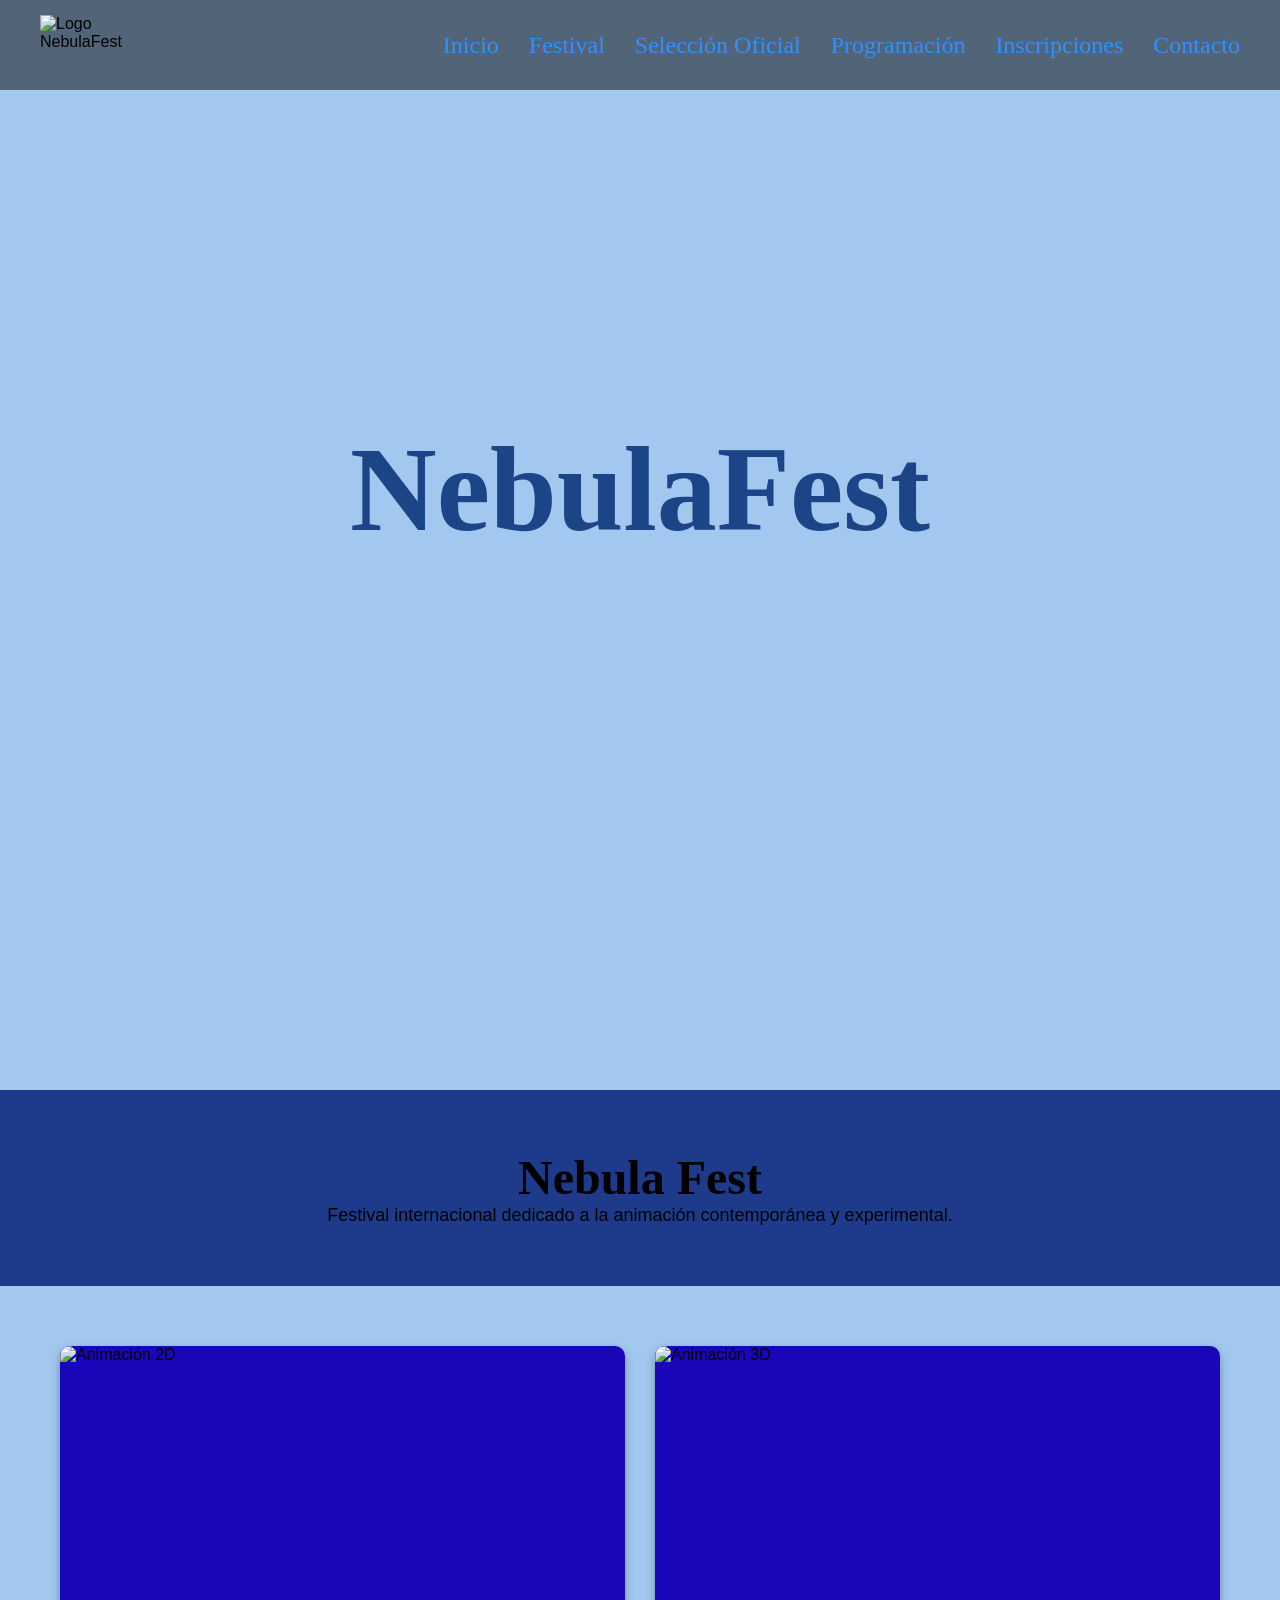
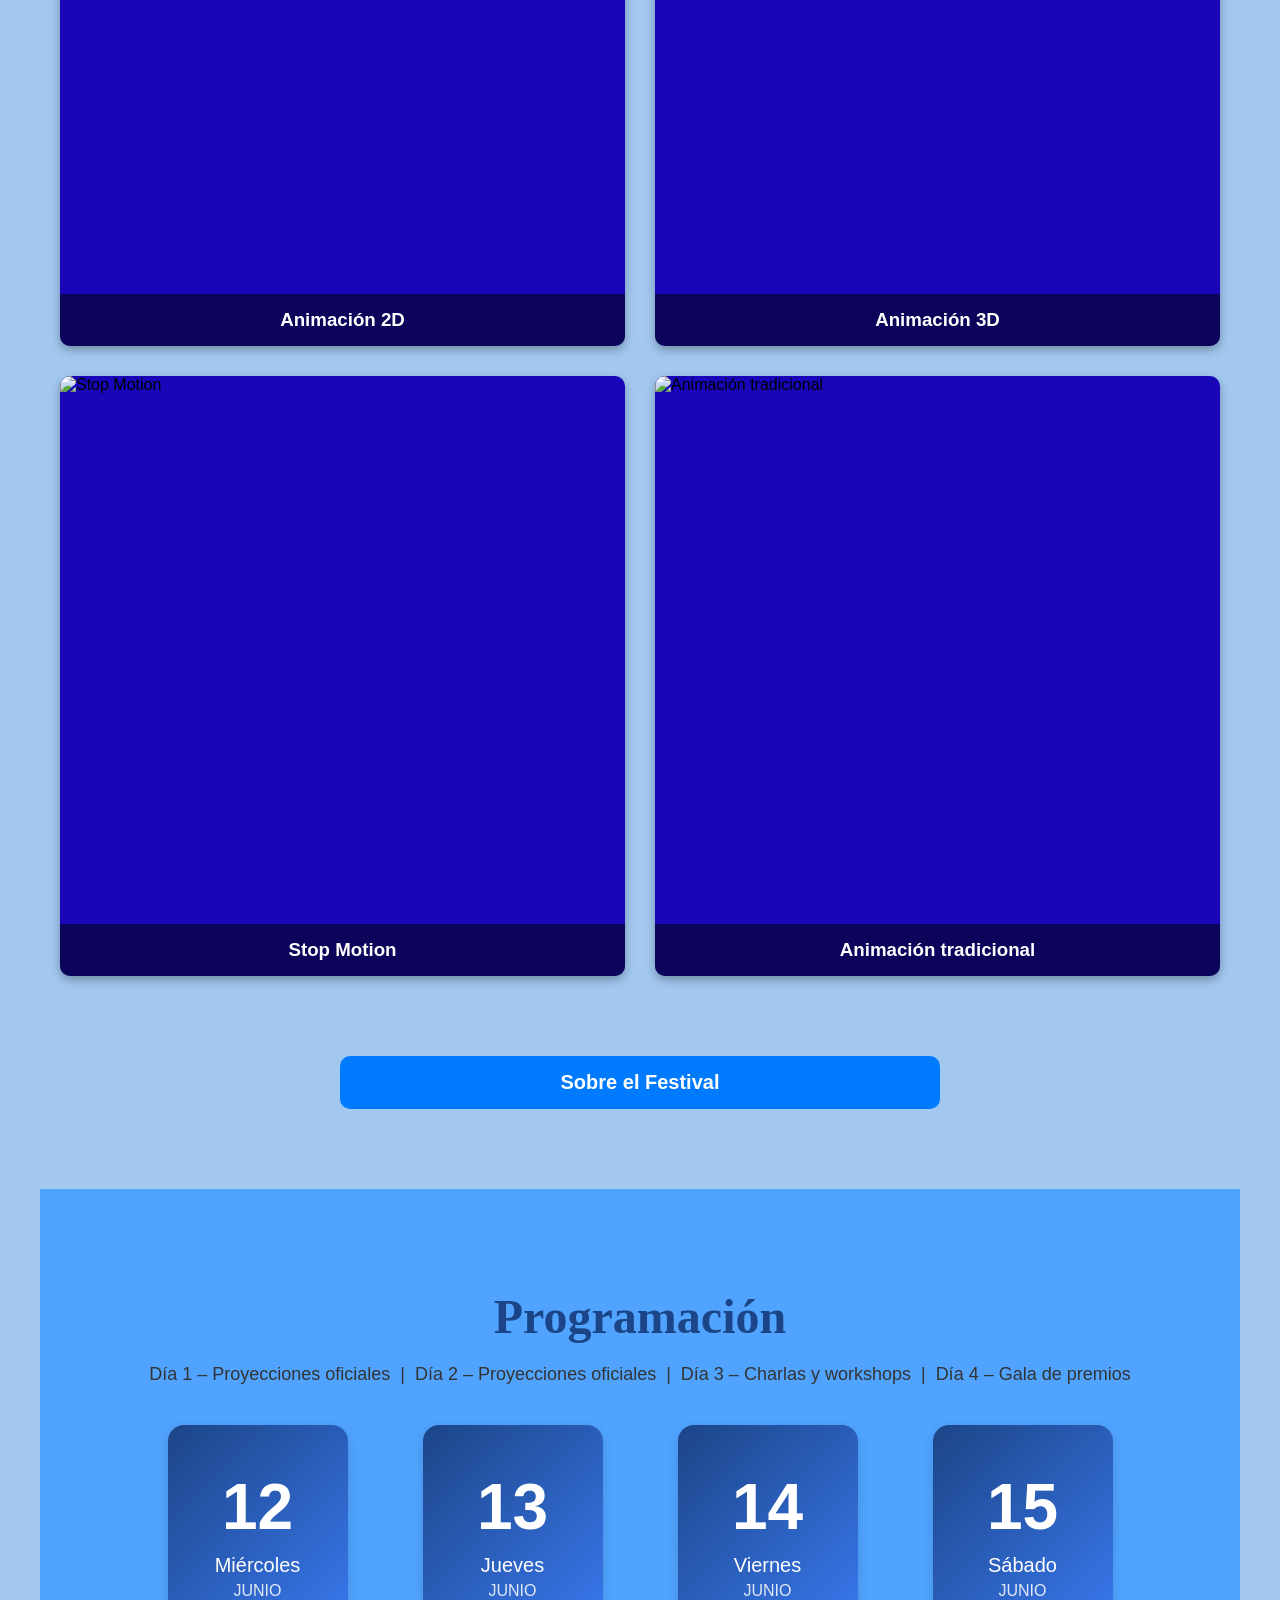
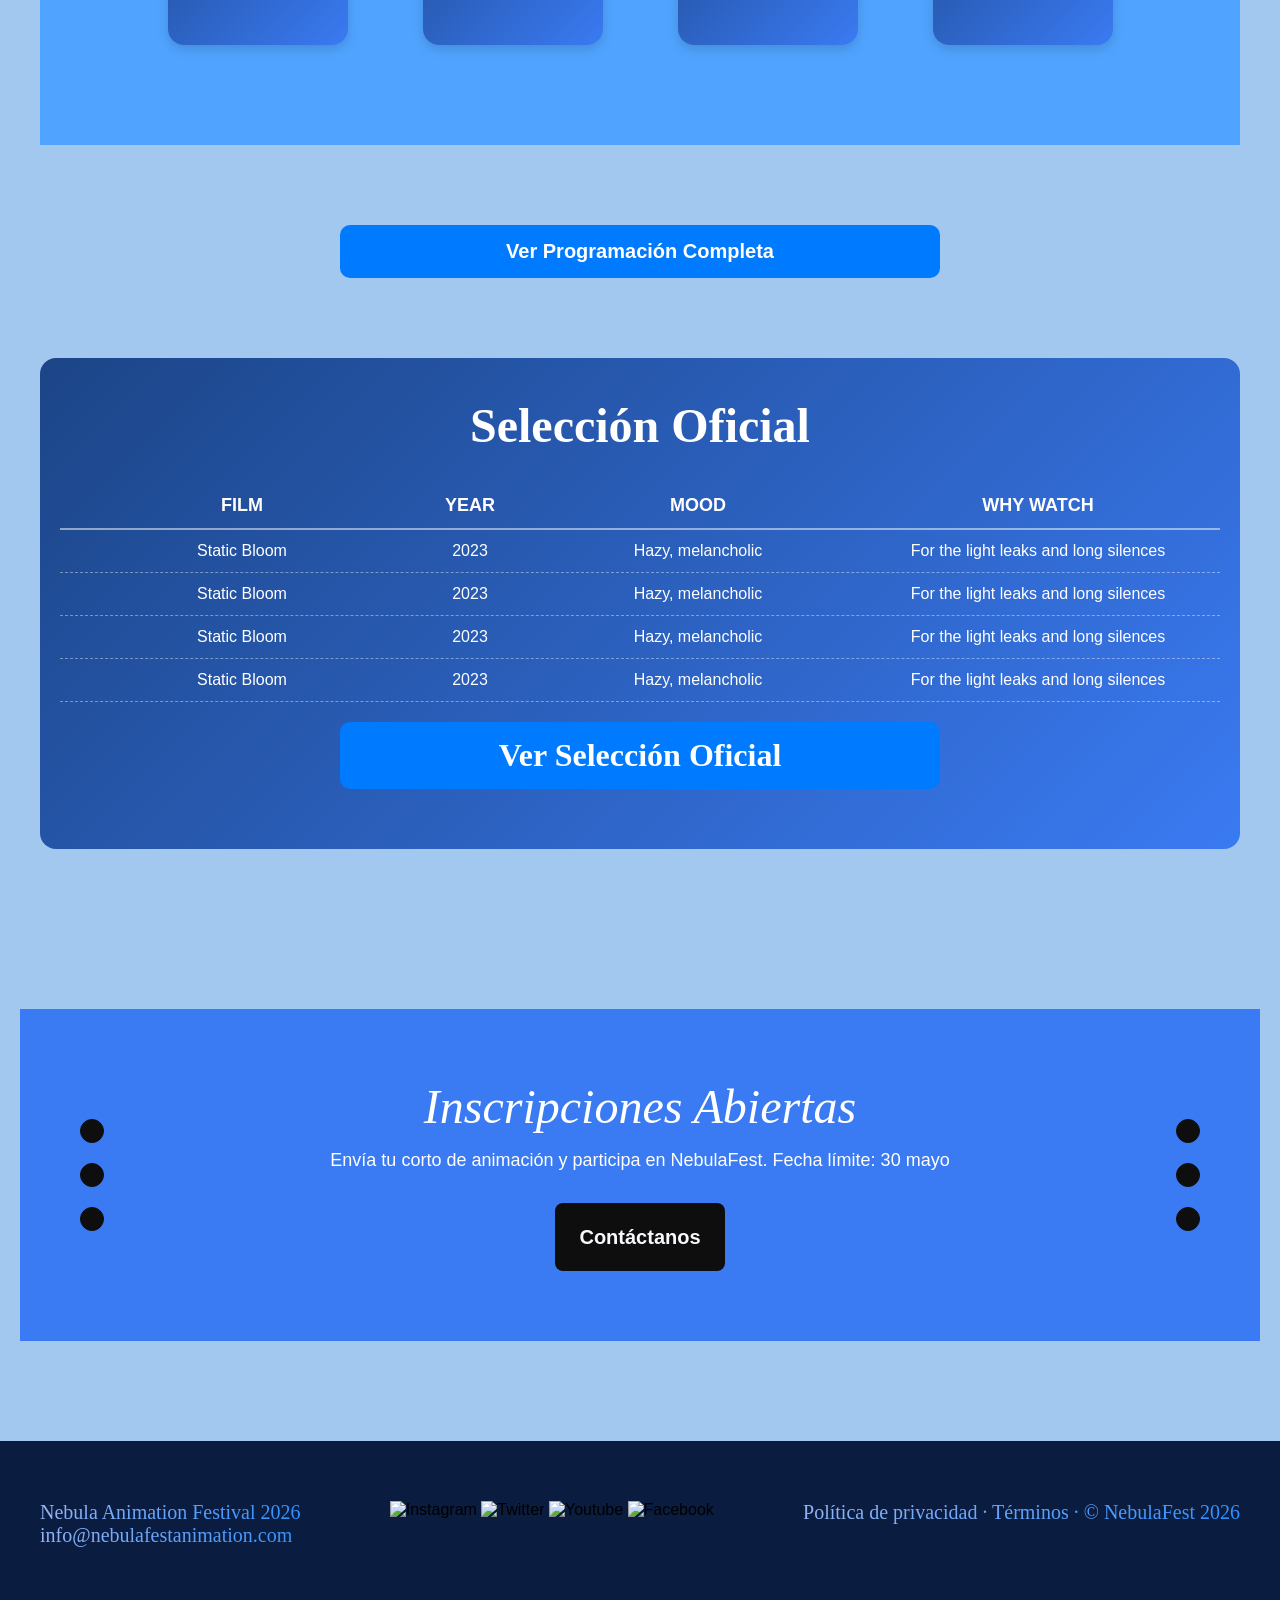
==== NebulaFest_index.html @ 72f31f55 "Add files via upload" ====
<!DOCTYPE html>
<html lang="es">

<head>
  <meta charset="UTF-8">
  <meta name="viewport" content="width=device-width, initial-scale=1.0">
  <title>NebulaFest</title>
  <link rel="stylesheet" href="style_index.css">
</head>

  <!-- HEADER -->
  <header class="cabecera">
    <div class="logo-nf">
      <img src="Imagenes/logoNF.png" alt="Logo NebulaFest">
    </div>
    <nav class="botones">
      <a href="NebulaFest_index_1.html">Inicio</a>
      <a href="Pagina Festival Información.html">Festival</a>
      <a href="Pagina Seleccion Oficial1.html">Selección Oficial</a>
      <a href="Pagina Programacion.html">Programación</a>
      <a href="Pgina Inscripciones">Inscripciones</a>
      <a href="PaginaContacto.html">Contacto</a>
    </nav>
  </header>

  <!-- HERO -->
  <section class="hero">
    <div class="titulo-evento">
      <h1 class="nebula-fest">NebulaFest</h1>
    </div>
    <img src="Imagenes/nebulosa-foto0.png" class="nebulosa-foto" alt="Nebulosa">
  </section>

  <!-- INTRO -->
  <section class="titulo-y-ligera-info">
    <div class="titulo">
      <h2 class="nebula-fest2">Nebula Fest</h2>
      <p class="descripcion">
        Festival internacional dedicado a la animación contemporánea y experimental.
      </p>
    </div>
  </section>

  <!-- TARJETAS DE ANIMACIÓN -->
  <section class="animaciones">
    <article class="anim-2d">
      <img src="Gifs/ANIMdigital1.gif" alt="Animación 2D">
      <div class="content">
        <h3>Animación 2D</h3>
      </div>
    </article>

    <article class="anim-3d">
      <img src="Gifs/ANIM3Dpelea.gif" alt="Animación 3D">
      <div class="content">
        <h3>Animación 3D</h3>
      </div>
    </article>

    <article class="anim-stop-motion">
      <img src="Gifs/StopMotion.gif" alt="Stop Motion">
      <div class="content">
        <h3>Stop Motion</h3>
      </div>
    </article>

    <article class="anim-2d-tradicional">
      <img src="Gifs/ANIMtradicional.gif" alt="Animación tradicional">
      <div class="content">
        <h3>Animación tradicional</h3>
      </div>
    </article>
  </section>

  <!-- BOTÓN CTA -->
  <section class="cta">
    <a href="#" class="button-large">Sobre el Festival</a>
  </section>

  <!-- PROGRAMACIÓN -->
  <section class="programacion">
    <h2>Programación</h2>
    <p class="resumen">
      Día 1 – Proyecciones oficiales &nbsp;|&nbsp;
      Día 2 – Proyecciones oficiales &nbsp;|&nbsp;
      Día 3 – Charlas y workshops &nbsp;|&nbsp;
      Día 4 – Gala de premios
    </p>

    <div class="fechas">
      <div class="fecha-card">
        <div class="dia">12</div>
        <div class="nombre-dia">Miércoles</div>
        <div class="mes">Junio</div>
      </div>
      <div class="fecha-card">
        <div class="dia">13</div>
        <div class="nombre-dia">Jueves</div>
        <div class="mes">Junio</div>
      </div>
      <div class="fecha-card">
        <div class="dia">14</div>
        <div class="nombre-dia">Viernes</div>
        <div class="mes">Junio</div>
      </div>
      <div class="fecha-card">
        <div class="dia">15</div>
        <div class="nombre-dia">Sábado</div>
        <div class="mes">Junio</div>
      </div>
    </div>
  </section>

  <section class="cta">
    <a href="#" class="button-large">Ver Programación Completa</a>
  </section>

  <!-- SELECCIÓN OFICIAL -->
  <section class="seleccion-oficial">
    <h2 class="titulo-seleccion">Selección Oficial</h2>

    <div class="tabla-cabecera">
      <div class="columna">Film</div>
      <div class="columna ancho-fijo">Year</div>
      <div class="columna">Mood</div>
      <div class="columna">Why watch</div>
    </div>

    <div class="tabla-contenido">
      <div class="fila">
        <div class="columna">Static Bloom</div>
        <div class="columna ancho-fijo">2023</div>
        <div class="columna">Hazy, melancholic</div>
        <div class="columna">For the light leaks and long silences</div>
      </div>
      <div class="fila">
        <div class="columna">Static Bloom</div>
        <div class="columna ancho-fijo">2023</div>
        <div class="columna">Hazy, melancholic</div>
        <div class="columna">For the light leaks and long silences</div>
      </div>
      <div class="fila">
        <div class="columna">Static Bloom</div>
        <div class="columna ancho-fijo">2023</div>
        <div class="columna">Hazy, melancholic</div>
        <div class="columna">For the light leaks and long silences</div>
      </div>
      <div class="fila">
        <div class="columna">Static Bloom</div>
        <div class="columna ancho-fijo">2023</div>
        <div class="columna">Hazy, melancholic</div>
        <div class="columna">For the light leaks and long silences</div>
      </div>
      <!-- Se pueden repetir más filas según sea necesario -->
    </div>

    <section class="cta-seleccion">
      <a href="#" class="button-large">
        <div class="view-all">Ver Selección Oficial</div>
      </a>
    </section>
  </section>

  <!-- SECCIÓN INSCRIPCIONES -->
  <section class="subscribe-section">
    <div class="frame-43">
      <div class="subscribe-container">

        <div class="paper-graphics paper-left">
          <div class="holes">
            <div class="ellipse"></div>
            <div class="ellipse"></div>
            <div class="ellipse"></div>
          </div>
        </div>

        <div class="content">
          <div class="paragraph">
            <div class="tune-into-the-signal">Inscripciones Abiertas</div>
            <div class="no-noise-just-deep-cuts-on-music-film-and-culture">
              Envía tu corto de animación y participa en NebulaFest. Fecha límite: 30 mayo
            </div>
          </div>
          <a href="#" class="button-small">
            <div class="subscribe">Contáctanos</div>
          </a>
        </div>

        <div class="paper-graphics paper-right">
          <div class="holes">
            <div class="ellipse"></div>
            <div class="ellipse"></div>
            <div class="ellipse"></div>
          </div>
        </div>

      </div>
    </div>
  </section>

  <!-- FOOTER -->
  <footer class="footer">
    <div class="footer-info">
      <p>Nebula Animation Festival 2026</p>
      <p>info@nebulafestanimation.com</p>
    </div>

    <div class="social">
      <img src="social-icons1.svg" alt="Instagram">
      <img src="social-icons3.svg" alt="Twitter">
      <img src="social-icons5.svg" alt="Youtube">
      <img src="social-icons7.svg" alt="Facebook">
    </div>

    <p class="legal">
      Política de privacidad · Términos · © NebulaFest 2026
    </p>
  </footer>

</body>
</html>
---- style_index.css ----
/* ===========================
   RESET BÁSICO
=========================== */
*,
*::before,
*::after {
  box-sizing: border-box;
  margin: 0;
  padding: 0;
}

body {
  background-color: #2f84df71;
  font-family: 'Arimo', sans-serif;
}

h2{
  font-family: "Rock Salt", cursive;
}

/* ===========================
   CABECERA
=========================== */
.cabecera {
  background-color: rgba(0,0,0,0.5);
  width: 100%;
  max-width: 1920px;
  height: 90px;
  display: flex;
  justify-content: space-between;
  align-items: center;
  padding: 20px 40px;
  position: relative;
  z-index: 2;
}

.logo-nf {
  width: 113px;
  height: 60px;
}

.logo-nf img {
  width: 100%;
  height: 100%;
  object-fit: contain;
}

.botones {
  display: flex;
  gap: 30px;
}

.botones a {
  color: #3090ff;
  font-family: "Rokkitt", serif;
  font-size: 24px;
  text-decoration: none;
  transition: 0.3s;
}

.botones a:hover {
  color: #ffffff;
}

.cabecera {
  position: fixed;
  top: 0;
  left: 0;
  width: 100%;
  height: 90px;
  z-index: 10;
}

.hero {
  margin-top: 90px; /* altura del header */
}

/* ===========================
   HERO
=========================== */
.hero {
  position: relative;
  width: 100%;
  height: 1000px; /* o ajusta según necesites */
  background-image: url('Imagenes/nebulosa-foto0.png');
  background-size: cover;
  background-position: center;
  background-repeat: no-repeat;
}

.titulo-evento {
  position: absolute;
  top: 50%;
  left: 50%;
  transform: translate(-50%, -50%);
  text-align: center;
  z-index: 2;
}

.hero {
  position: relative;
  width: 100%;
}

.nebulosa-foto {
  width: 100%;
  height: 1000px;
  object-fit: cover;
  position: relative;
  top: -150px; /* sube la imagen un poco detrás de la cabecera */
  z-index: 1; /* detrás de la cabecera */
}

.titulo-evento {
  position: absolute;
  top: 40%;
  left: 50%;
  transform: translate(-50%, -50%);
  text-align: center;
  z-index: 2;
}

.nebula-fest {
  font-family: "Rock Salt", cursive;
  font-size: 120px;
  color: #1c4587;
}

.cabecera {
  position: fixed;
  top: 0;
  left: 0;
  width: 100%;
  z-index: 10;
}
.hero {
  margin-top: 90px; /* igual a la altura de la cabecera */
}

/* ===========================
   INTRO / TITULO + INFO
=========================== */
.titulo-y-ligera-info {
  margin-top: 0;
  padding: 60px 20px;
  background-color: #1e3a8a; /* fondo azul */
  display: flex;
  flex-direction: column;
  align-items: center;
  justify-content: center;
  text-align: center;
  gap: 15px;
}

.titulo-y-ligera-info h2 {
  font-size: 48px;
}

.titulo-y-ligera-info p {
  font-size: 18px;
}

/* ===========================
   ANIMACIONES / TARJETAS
=========================== */
.animaciones {
  max-width: 1200px;
  margin: 0 auto;
  padding: 60px 20px;
  display: grid;
  grid-template-columns: repeat(auto-fit, minmax(300px, 1fr));
  gap: 30px;
}

/* SECCIÓN ANIMACIONES */
.animaciones {
   /* fondo azul claro de la sección */
  max-width: 1200px; /* ancho máximo opcional */
  margin: 0 auto; /* centra la sección */
  padding: 60px 20px; /* espacio alrededor de la sección */
  display: grid;
  grid-template-columns: repeat(2, 1fr); /* 2 columnas */
  gap: 30px; /* espacio entre tarjetas */
}


.animaciones article {
  width: 100%;
  height: 600px;
  border-radius: 10px;
  overflow: hidden;
  position: relative;
  background: #1806b8;
  box-shadow: 0 4px 10px rgba(0,0,0,0.3);
  transition: transform 0.3s;
}

.animaciones article:hover {
  transform: translateY(-5px);
}

.animaciones img {
  width: 100%;
  height: 100%;
  object-fit: cover;
}

.animaciones .content {
  position: absolute;
  bottom: 0;
  left: 0;
  right: 0;
  padding: 15px;
  color: #fff;
  background: rgba(0,0,0,0.5);
}

/* ===========================
   BOTONES CTA
=========================== */
.cta,
.cta-seleccion {
  width: 100%;
  text-align: center;
  padding: 20px 0;
}

.button-large {
  display: inline-flex;
  align-items: center;
  justify-content: center;
  width: 90%;
  max-width: 600px;
  padding: 15px 0;
  background-color: #007BFF;
  color: #fff;
  font-size: 20px;
  font-weight: bold;
  border-radius: 10px;
  text-decoration: none;
  transition: background 0.3s, transform 0.3s;
}

.button-large:hover {
  background-color: #0056b3;
  transform: translateY(-3px);
}

.view-all {
  color: #fff;
  font-family: 'Rock Salt', cursive;
  font-size: 32px;
  text-align: center;
}

/* ===========================
   PROGRAMACIÓN / FECHAS
=========================== */
.programacion {
  max-width: 1200px;
  margin: 60px auto;
  padding:100px 100px;
  text-align: center;
  background-color: #50a4ff;
}

.programacion h2 {
  font-size: 48px;
  font-family: 'Rock Salt', cursive;
  color: #1c4587;
  margin-bottom: 20px;
}

.programacion .resumen {
  font-size: 18px;
  color: #333;
  margin-bottom: 40px;
}

.fechas {
  display: grid;
  grid-template-columns: repeat(auto-fit, minmax(180px, 1fr));
  gap: 20px;
  justify-items: center;
}

.fecha-card {
  background: linear-gradient(135deg, #1c4587, #3a7af2);
  border-radius: 16px;
  padding: 30px 20px;
  width: 180px;
  height: 220px;
  display: flex;
  flex-direction: column;
  align-items: center;
  justify-content: center;
  color: #fff;
  box-shadow: 0 4px 12px rgba(0,0,0,0.15);
  transition: transform 0.3s, box-shadow 0.3s;
}

.fecha-card:hover {
  transform: translateY(-5px);
  box-shadow: 0 6px 20px rgba(0,0,0,0.2);
}

.fecha-card .dia {
  font-size: 64px;
  font-weight: 700;
  margin-bottom: 10px;
}

.fecha-card .nombre-dia {
  font-size: 20px;
  margin-bottom: 5px;
}

.fecha-card .mes {
  font-size: 16px;
  text-transform: uppercase;
  opacity: 0.85;
}

/* ===========================
   SELECCIÓN OFICIAL / TABLA
=========================== */
.seleccion-oficial {
  max-width: 1200px;
  margin: 60px auto;
  padding: 40px 20px;
  background: linear-gradient(135deg, #1c4587, #3a7af2);
  border-radius: 16px;
  color: #fff;
  text-align: center;
}

.titulo-seleccion {
  font-family: 'Rock Salt', cursive;
  font-size: 48px;
  margin-bottom: 30px;
}

.tabla-cabecera,
.tabla-contenido .fila {
  display: flex;
  gap: 16px;
  padding: 12px 20px;
  align-items: center;
}

.tabla-cabecera {
  border-bottom: 2px solid rgba(255,255,255,0.5);
  font-weight: 600;
  text-transform: uppercase;
  font-size: 18px;
}

.tabla-cabecera .columna { flex: 1; }
.tabla-cabecera .ancho-fijo { width: 100px; flex: none; }

.tabla-contenido .fila {
  border-bottom: 1px dashed rgba(255,255,255,0.4);
  transition: background 0.3s;
}

.tabla-contenido .fila:hover {
  background: rgba(255,255,255,0.1);
  border-radius: 8px;
}

.tabla-contenido .columna { flex: 1; }
.tabla-contenido .ancho-fijo { width: 100px; flex: none; }

/* ===========================
   SECCIÓN INSCRIPCIONES
=========================== */
.subscribe-section {
  padding: 100px 20px;
  display: flex;
  justify-content: center;
}



.frame-43 {
  max-width: 1400px;
  width: 100%;
  background: #fff;
  display: flex;
  justify-content: center;
  position: relative;
}

.subscribe-container {
  background: #3a7af2;
  display: flex;
  align-items: center;
  justify-content: space-between;
  padding: 60px 40px;
  width: 100%;
}

.paper-graphics {
  display: flex;
  flex-direction: column;
  justify-content: space-between;
  padding: 50px 10px;
  width: 64px;
}

.holes {
  display: flex;
  flex-direction: column;
  gap: 20px;
  align-items: center;
}

.ellipse {
  width: 24px;
  height: 24px;
  border-radius: 50%;
  background: #0f0e0e;
  border: 1px solid #0f0e0e;
}

.content {
  display: flex;
  flex-direction: column;
  align-items: center;
  gap: 32px;
  flex: 1;
}

.paragraph {
  display: flex;
  flex-direction: column;
  align-items: center;
  gap: 16px;
}

.tune-into-the-signal {
  font-family: "InstrumentSerif-Italic", serif;
  font-size: 48px;
  font-style: italic;
  text-align: center;
  color: #fff;
}

.no-noise-just-deep-cuts-on-music-film-and-culture {
  font-family: "Geist-Regular", sans-serif;
  font-size: 18px;
  color: #fff;
  text-align: center;
}

.button-small {
  display: flex;
  align-items: center;
  justify-content: center;
  height: 68px;
  padding: 0 24px;
  background: #0f0e0e;
  border-radius: 8px;
  text-decoration: none;
  transition: background 0.3s;
}

.button-small:hover {
  background: #0c0b0b;
}

.subscribe {
  color: #f6f8fb;
  font-family: "Geist-SemiBold", sans-serif;
  font-size: 20px;
  font-weight: 600;
  text-align: center;
}

/* ===========================
   FOOTER
=========================== */
.footer {
  background: #0a1c3f;
  width: 100%;
  padding: 60px 40px;
  display: flex;
  justify-content: space-between;
  flex-wrap: wrap;
}

.footer p {
  font-family: "Rock Salt", cursive;
  font-size: 20px;
  background: linear-gradient(90deg,#93b4f4,#3090ff);
  -webkit-background-clip: text;
  -webkit-text-fill-color: transparent;
}

/* ===========================
   RESPONSIVE
=========================== */
@media (max-width: 768px) {
  .tabla-cabecera, 
  .tabla-contenido .fila {
    flex-direction: column;
    align-items: flex-start;
  }

  .tabla-cabecera .columna, 
  .tabla-contenido .columna {
    width: 100% !important;
    flex: none;
  }

  .animaciones {
    grid-template-columns: 1fr;
  }

  .fecha-card {
    width: 100%;
  }

  .cta .button-large {
    width: 100%;
  }
}
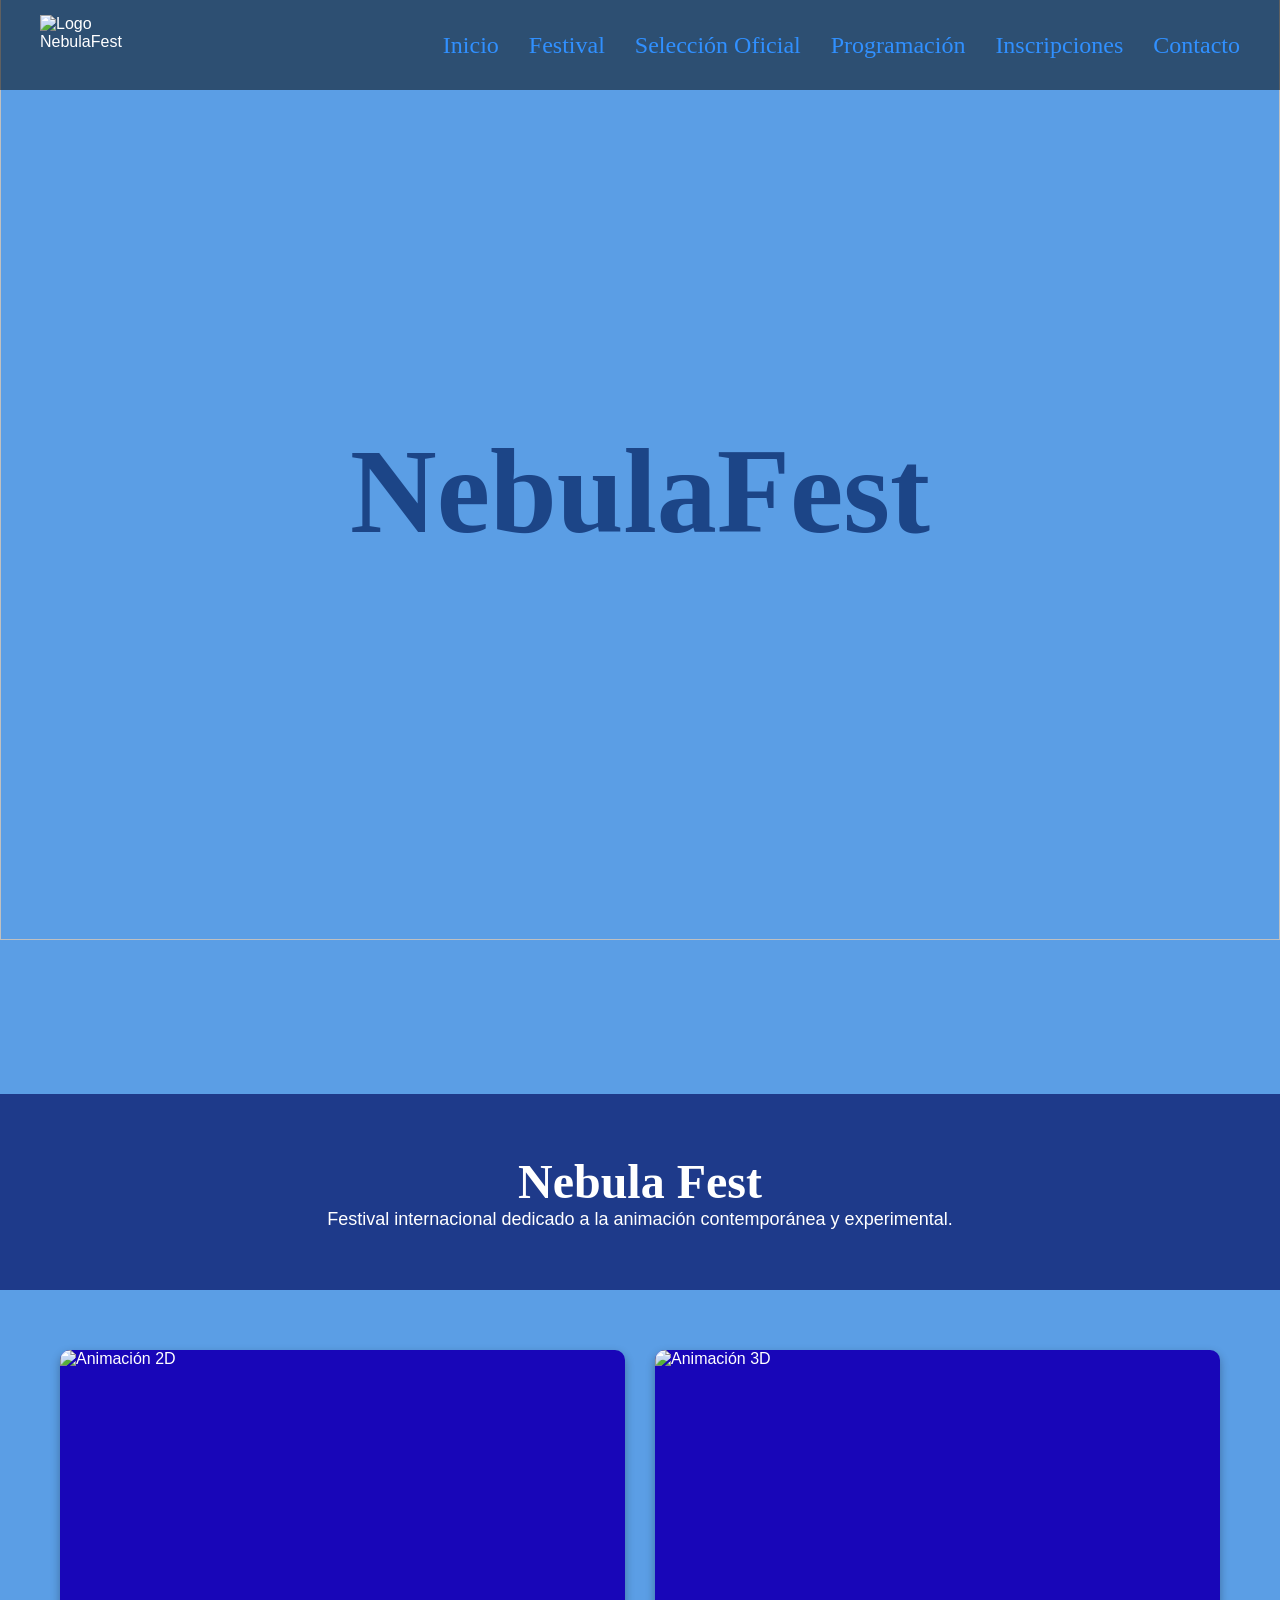
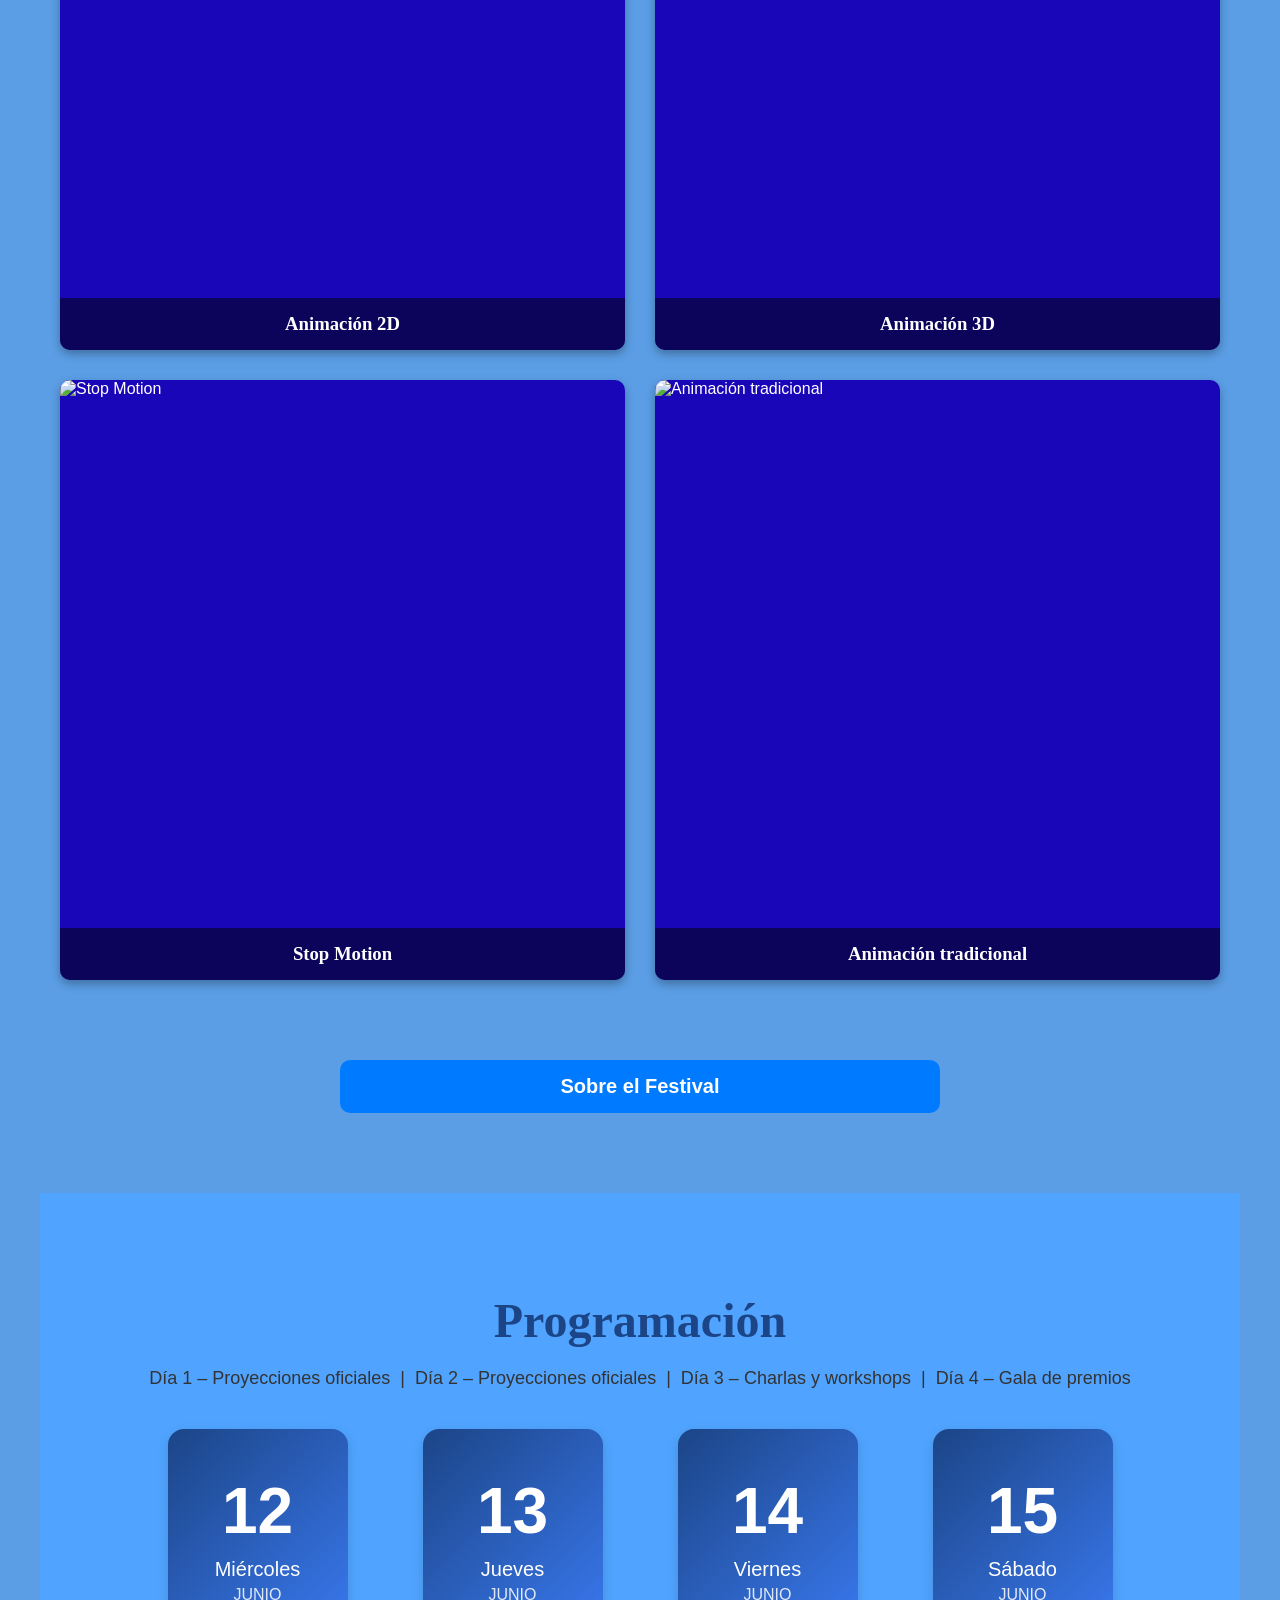
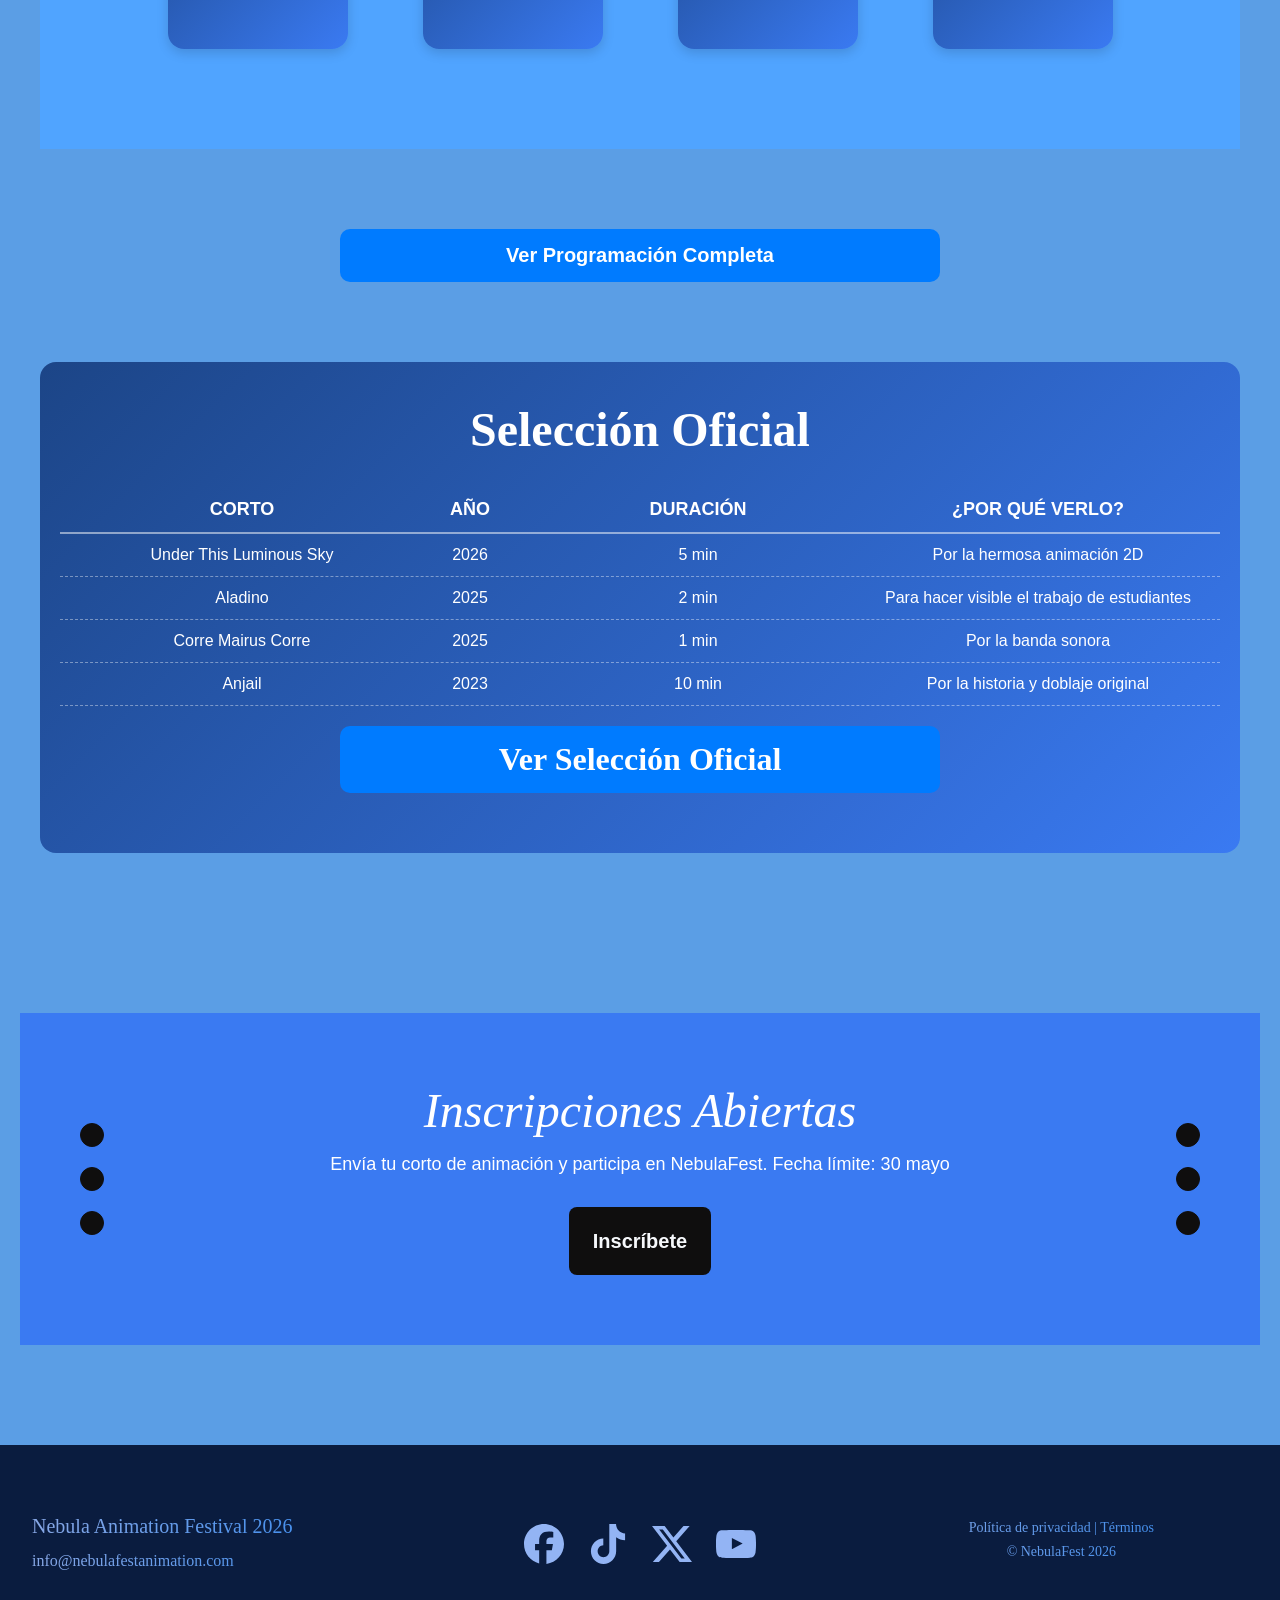
==== commit c66caab9: "Add files via upload" ====
--- a/NebulaFest_index.html
+++ b/NebulaFest_index.html
@@ -6,6 +6,7 @@
   <meta name="viewport" content="width=device-width, initial-scale=1.0">
   <title>NebulaFest</title>
   <link rel="stylesheet" href="style_index.css">
+  <link rel="stylesheet" href="Style_General_Header_and_Footer.css">
 </head>
 
   <!-- HEADER -->
@@ -14,11 +15,11 @@
       <img src="Imagenes/logoNF.png" alt="Logo NebulaFest">
     </div>
     <nav class="botones">
-      <a href="NebulaFest_index_1.html">Inicio</a>
+      <a href="NebulaFest_index.html">Inicio</a>
       <a href="Pagina Festival Información.html">Festival</a>
       <a href="Pagina Seleccion Oficial1.html">Selección Oficial</a>
       <a href="Pagina Programacion.html">Programación</a>
-      <a href="Pgina Inscripciones">Inscripciones</a>
+      <a href="Pagina Inscripciones.html">Inscripciones</a>
       <a href="PaginaContacto.html">Contacto</a>
     </nav>
   </header>
@@ -28,7 +29,7 @@
     <div class="titulo-evento">
       <h1 class="nebula-fest">NebulaFest</h1>
     </div>
-    <img src="Imagenes/nebulosa-foto0.png" class="nebulosa-foto" alt="Nebulosa">
+    <img src="Imagenes/nebulosa-foto0.png" class="nebulosa-foto">
   </section>
 
   <!-- INTRO -->
@@ -74,7 +75,7 @@
 
   <!-- BOTÓN CTA -->
   <section class="cta">
-    <a href="#" class="button-large">Sobre el Festival</a>
+    <a href="Pagina Festival Información.html" class="button-large">Sobre el Festival</a>
   </section>
 
   <!-- PROGRAMACIÓN -->
@@ -112,7 +113,7 @@
   </section>
 
   <section class="cta">
-    <a href="#" class="button-large">Ver Programación Completa</a>
+    <a href="Pagina Programacion.html" class="button-large">Ver Programación Completa</a>
   </section>
 
   <!-- SELECCIÓN OFICIAL -->
@@ -120,42 +121,42 @@
     <h2 class="titulo-seleccion">Selección Oficial</h2>
 
     <div class="tabla-cabecera">
-      <div class="columna">Film</div>
-      <div class="columna ancho-fijo">Year</div>
-      <div class="columna">Mood</div>
-      <div class="columna">Why watch</div>
+      <div class="columna">Corto</div>
+      <div class="columna ancho-fijo">Año</div>
+      <div class="columna">Duración</div>
+      <div class="columna">¿Por qué verlo?</div>
     </div>
 
     <div class="tabla-contenido">
       <div class="fila">
-        <div class="columna">Static Bloom</div>
+        <div class="columna">Under This Luminous Sky</div>
+        <div class="columna ancho-fijo">2026</div>
+        <div class="columna">5 min</div>
+        <div class="columna">Por la hermosa animación 2D</div>
+      </div>
+      <div class="fila">
+        <div class="columna">Aladino</div>
+        <div class="columna ancho-fijo">2025</div>
+        <div class="columna">2 min</div>
+        <div class="columna">Para hacer visible el trabajo de estudiantes</div>
+      </div>
+      <div class="fila">
+        <div class="columna">Corre Mairus Corre</div>
+        <div class="columna ancho-fijo">2025</div>
+        <div class="columna">1 min</div>
+        <div class="columna">Por la banda sonora</div>
+      </div>
+      <div class="fila">
+        <div class="columna">Anjail</div>
         <div class="columna ancho-fijo">2023</div>
-        <div class="columna">Hazy, melancholic</div>
-        <div class="columna">For the light leaks and long silences</div>
-      </div>
-      <div class="fila">
-        <div class="columna">Static Bloom</div>
-        <div class="columna ancho-fijo">2023</div>
-        <div class="columna">Hazy, melancholic</div>
-        <div class="columna">For the light leaks and long silences</div>
-      </div>
-      <div class="fila">
-        <div class="columna">Static Bloom</div>
-        <div class="columna ancho-fijo">2023</div>
-        <div class="columna">Hazy, melancholic</div>
-        <div class="columna">For the light leaks and long silences</div>
-      </div>
-      <div class="fila">
-        <div class="columna">Static Bloom</div>
-        <div class="columna ancho-fijo">2023</div>
-        <div class="columna">Hazy, melancholic</div>
-        <div class="columna">For the light leaks and long silences</div>
+        <div class="columna">10 min</div>
+        <div class="columna">Por la historia y doblaje original</div>
       </div>
       <!-- Se pueden repetir más filas según sea necesario -->
     </div>
 
     <section class="cta-seleccion">
-      <a href="#" class="button-large">
+      <a href="Pagina Seleccion Oficial1.html" class="button-large">
         <div class="view-all">Ver Selección Oficial</div>
       </a>
     </section>
@@ -181,8 +182,8 @@
               Envía tu corto de animación y participa en NebulaFest. Fecha límite: 30 mayo
             </div>
           </div>
-          <a href="#" class="button-small">
-            <div class="subscribe">Contáctanos</div>
+          <a href="Pagina Inscripciones.html" class="button-small">
+            <div class="subscribe">Inscríbete</div>
           </a>
         </div>
 
@@ -198,24 +199,50 @@
     </div>
   </section>
 
-  <!-- FOOTER -->
-  <footer class="footer">
-    <div class="footer-info">
-      <p>Nebula Animation Festival 2026</p>
-      <p>info@nebulafestanimation.com</p>
-    </div>
-
-    <div class="social">
-      <img src="social-icons1.svg" alt="Instagram">
-      <img src="social-icons3.svg" alt="Twitter">
-      <img src="social-icons5.svg" alt="Youtube">
-      <img src="social-icons7.svg" alt="Facebook">
-    </div>
-
-    <p class="legal">
-      Política de privacidad · Términos · © NebulaFest 2026
-    </p>
-  </footer>
+    <!-- Footer -->
+    <footer>
+        <div class="footer-container">
+            <div class="footer-info">
+                <p>Nebula Animation Festival 2026</p>
+                <p>info@nebulafestanimation.com</p>
+            </div>
+
+            <div class="social-links">
+                <!-- Facebook -->
+                <button aria-label="Facebook">
+                    <svg viewBox="0 0 40.0008 39.8536">
+                        <path d="M20 0C8.9544 0 0 8.9544 0 20C0 29.3792 6.4576 37.2496 15.1688 39.4112V26.112H11.0448V20H15.1688V17.3664C15.1688 10.5592 18.2496 7.404 24.9328 7.404C26.2 7.404 28.3864 7.6528 29.2808 7.9008V13.4408C28.8088 13.3912 27.9888 13.3664 26.9704 13.3664C23.6912 13.3664 22.424 14.6088 22.424 17.8384V20H28.9568L27.8344 26.112H22.424V39.8536C32.3272 38.6576 40.0008 30.2256 40.0008 20C40 8.9544 31.0456 0 20 0Z" />
+                    </svg>
+                </button>
+
+                <!-- TikTok -->
+                <button aria-label="TikTok">
+                    <svg viewBox="0 0 34.1667 40">
+                        <path d="M25.1209 0H18.3797V27.2463C18.3797 30.4928 15.787 33.1594 12.5604 33.1594C9.33389 33.1594 6.74115 30.4928 6.74115 27.2463C6.74115 24.058 9.27628 21.4492 12.3876 21.3333V14.4928C5.5312 14.6087 0 20.2319 0 27.2463C0 34.3189 5.64643 40 12.6181 40C19.5896 40 25.2361 34.2609 25.2361 27.2463V13.2753C27.7712 15.1304 30.8825 16.2319 34.1667 16.2899V9.44928C29.0964 9.27537 25.1209 5.10144 25.1209 0Z" />
+                    </svg>
+                </button>
+
+                <!-- X (Twitter) -->
+                <button aria-label="X">
+                    <svg viewBox="0 0 36.6667 33.1433">
+                        <path d="M28.8771 0H34.4996L22.2162 14.0392L36.6667 33.1433H25.3521L16.4901 21.5567L6.34991 33.1433H0.724053L13.8624 18.1268L0 0H11.6018L19.6123 10.5906L28.8771 0ZM26.9038 29.778H30.0193L9.90899 3.18855H6.56577L26.9038 29.778Z" />
+                    </svg>
+                </button>
+
+                <!-- YouTube -->
+                <button aria-label="YouTube">
+                    <svg viewBox="0 0 40 28.1328">
+                        <path d="M39.6016 6.07031C39.6016 6.07031 39.2109 3.3125 38.0078 2.10156C36.4844 0.507813 34.7813 0.5 34 0.40625C28.4063 -2.23517e-07 20.0078 0 20.0078 0H19.9922C19.9922 0 11.5937 -2.23517e-07 6 0.40625C5.21875 0.5 3.51562 0.507813 1.99219 2.10156C0.789063 3.3125 0.40625 6.07031 0.40625 6.07031C0.40625 6.07031 0 9.3125 0 12.5469V15.5781C0 18.8125 0.398437 22.0547 0.398437 22.0547C0.398437 22.0547 0.789062 24.8125 1.98437 26.0234C3.50781 27.6172 5.50781 27.5625 6.39844 27.7344C9.60156 28.0391 20 28.1328 20 28.1328C20 28.1328 28.4063 28.1172 34 27.7188C34.7813 27.625 36.4844 27.6172 38.0078 26.0234C39.2109 24.8125 39.6016 22.0547 39.6016 22.0547C39.6016 22.0547 40 18.8203 40 15.5781V12.5469C40 9.3125 39.6016 6.07031 39.6016 6.07031ZM15.8672 19.2578V8.01563L26.6719 13.6562L15.8672 19.2578Z" />
+                    </svg>
+                </button>
+            </div>
+
+            <div class="footer-legal">
+                <p>Política de privacidad | Términos</p>
+                <p>© NebulaFest 2026</p>
+            </div>
+        </div>
+    </footer>
 
 </body>
 </html>
--- a/style_index.css
+++ b/style_index.css
@@ -1,93 +1,7 @@
-/* ===========================
-   RESET BÁSICO
-=========================== */
-*,
-*::before,
-*::after {
-  box-sizing: border-box;
-  margin: 0;
-  padding: 0;
-}
-
-body {
-  background-color: #2f84df71;
-  font-family: 'Arimo', sans-serif;
-}
-
-h2{
-  font-family: "Rock Salt", cursive;
-}
-
-/* ===========================
-   CABECERA
-=========================== */
-.cabecera {
-  background-color: rgba(0,0,0,0.5);
-  width: 100%;
-  max-width: 1920px;
-  height: 90px;
-  display: flex;
-  justify-content: space-between;
-  align-items: center;
-  padding: 20px 40px;
-  position: relative;
-  z-index: 2;
-}
-
-.logo-nf {
-  width: 113px;
-  height: 60px;
-}
-
-.logo-nf img {
-  width: 100%;
-  height: 100%;
-  object-fit: contain;
-}
-
-.botones {
-  display: flex;
-  gap: 30px;
-}
-
-.botones a {
-  color: #3090ff;
-  font-family: "Rokkitt", serif;
-  font-size: 24px;
-  text-decoration: none;
-  transition: 0.3s;
-}
-
-.botones a:hover {
-  color: #ffffff;
-}
-
-.cabecera {
-  position: fixed;
-  top: 0;
-  left: 0;
-  width: 100%;
-  height: 90px;
-  z-index: 10;
-}
-
-.hero {
-  margin-top: 90px; /* altura del header */
-}
 
 /* ===========================
    HERO
 =========================== */
-.hero {
-  position: relative;
-  width: 100%;
-  height: 1000px; /* o ajusta según necesites */
-  background-image: url('Imagenes/nebulosa-foto0.png');
-  background-size: cover;
-  background-position: center;
-  background-repeat: no-repeat;
-}
-
 .titulo-evento {
   position: absolute;
   top: 50%;
@@ -96,6 +10,7 @@
   text-align: center;
   z-index: 2;
 }
+
 
 .hero {
   position: relative;
@@ -480,22 +395,109 @@
 /* ===========================
    FOOTER
 =========================== */
-.footer {
-  background: #0a1c3f;
-  width: 100%;
-  padding: 60px 40px;
-  display: flex;
-  justify-content: space-between;
-  flex-wrap: wrap;
-}
-
-.footer p {
-  font-family: "Rock Salt", cursive;
-  font-size: 20px;
-  background: linear-gradient(90deg,#93b4f4,#3090ff);
-  -webkit-background-clip: text;
-  -webkit-text-fill-color: transparent;
-}
+/* Footer */
+footer {
+    background-color: #0a1c3f;
+    padding: 4rem 0;
+}
+
+.footer-container {
+    max-width: 1280px;
+    margin: 0 auto;
+    padding: 0 2rem;
+    display: grid;
+    grid-template-columns: repeat(auto-fit, minmax(250px, 1fr));
+    gap: 3rem;
+    align-items: center;
+}
+
+.footer-info {
+    background: linear-gradient(to right, rgba(147, 180, 244, 0.92), rgba(48, 144, 255, 0.92));
+    -webkit-background-clip: text;
+    -webkit-text-fill-color: transparent;
+    background-clip: text;
+}
+
+.footer-info p {
+    font-family: 'Rock Salt', cursive;
+    margin-bottom: 0.5rem;
+}
+
+.footer-info p:first-child {
+    font-size: 20px;
+    line-height: 1.75;
+}
+
+.footer-info p:last-child {
+    font-size: 16px;
+}
+
+.social-links {
+    display: flex;
+    gap: 1.5rem;
+    justify-content: center;
+}
+
+.social-links button {
+    width: 40px;
+    height: 40px;
+    background: none;
+    border: none;
+    cursor: pointer;
+    transition: transform 0.3s;
+}
+
+.social-links button:hover {
+    transform: scale(1.1);
+}
+
+.social-links svg {
+    width: 100%;
+    height: 100%;
+    fill: #93B4F4;
+}
+
+.footer-legal {
+    background: linear-gradient(to right, rgba(147, 180, 244, 0.92), rgba(48, 144, 255, 0.92));
+    -webkit-background-clip: text;
+    -webkit-text-fill-color: transparent;
+    background-clip: text;
+    font-family: 'Rock Salt', cursive;
+    font-size: 14px;
+    text-align: center;
+}
+
+.footer-legal p {
+    margin-bottom: 0.5rem;
+}
+
+.hidden {
+    display: none;
+}
+
+@media (max-width: 768px) {
+    nav {
+        display: none;
+    }
+
+    .hero h1 {
+        font-size: 80px;
+        letter-spacing: -4px;
+    }
+
+    .info-card h2 {
+        font-size: 36px;
+    }
+
+    .form-grid {
+        grid-template-columns: 1fr;
+    }
+
+    .footer-legal {
+        text-align: center;
+    }
+}
+
 
 /* ===========================
    RESPONSIVE
--- a/Style_General_Header_and_Footer.css
+++ b/Style_General_Header_and_Footer.css
@@ -0,0 +1,178 @@
+/* ===========================
+   RESET BÁSICO
+=========================== */
+*,
+*::before,
+*::after {
+  box-sizing: border-box;
+  margin: 0;
+  padding: 0;
+}
+
+body {
+  background-color: #2f84dfc9;
+  font-family: 'Rokkitt', sans-serif;
+  color: #fff;
+  min-height: 100vh;
+  overflow-x: hidden;
+}
+
+h1, h2, h3, h4, h5, h6 {
+  font-family: 'Rock Salt', cursive;
+}
+
+
+
+/* ===========================
+   CABECERA
+=========================== */
+.cabecera {
+  background-color: rgba(0,0,0,0.5);
+  width: 100%;
+  max-width: 1920px;
+  height: 90px;
+  display: flex;
+  justify-content: space-between;
+  align-items: center;
+  padding: 20px 40px;
+  position: fixed;
+  top: 0;
+  left: 0;
+  z-index: 10;
+}
+
+.logo-nf {
+  width: 113px;
+  height: 60px;
+}
+
+.logo-nf img {
+  width: 100%;
+  height: 100%;
+  object-fit: contain;
+}
+
+.botones {
+  display: flex;
+  gap: 30px;
+}
+
+.botones a {
+  color: #3090ff;
+  font-family: "Rokkitt", serif;
+  font-size: 24px;
+  text-decoration: none;
+  transition: 0.3s;
+}
+
+.botones a:hover {
+  color: #ffffff;
+}
+
+/* Ajuste para contenido debajo del header */
+.hero {
+  margin-top: 90px;
+}
+
+/* ===========================
+   FOOTER
+=========================== */
+footer {
+  background-color: #0a1c3f;
+  padding: 4rem 0;
+}
+
+.footer-container {
+  max-width: 1280px;
+  margin: 0 auto;
+  padding: 0 2rem;
+  display: grid;
+  grid-template-columns: repeat(auto-fit, minmax(250px, 1fr));
+  gap: 3rem;
+  align-items: center;
+}
+
+.footer-info {
+  background: linear-gradient(to right, rgba(147, 180, 244, 0.92), rgba(48, 144, 255, 0.92));
+  -webkit-background-clip: text;
+  -webkit-text-fill-color: transparent;
+  background-clip: text;
+}
+
+.footer-info p {
+  font-family: 'Rock Salt', cursive;
+  margin-bottom: 0.5rem;
+}
+
+.footer-info p:first-child {
+  font-size: 20px;
+  line-height: 1.75;
+}
+
+.footer-info p:last-child {
+  font-size: 16px;
+}
+
+.social-links {
+  display: flex;
+  gap: 1.5rem;
+  justify-content: center;
+}
+
+.social-links button {
+  width: 40px;
+  height: 40px;
+  background: none;
+  border: none;
+  cursor: pointer;
+  transition: transform 0.3s;
+}
+
+.social-links button:hover {
+  transform: scale(1.1);
+}
+
+.social-links svg {
+  width: 100%;
+  height: 100%;
+  fill: #93B4F4;
+}
+
+.footer-legal {
+  background: linear-gradient(to right, rgba(147, 180, 244, 0.92), rgba(48, 144, 255, 0.92));
+  -webkit-background-clip: text;
+  -webkit-text-fill-color: transparent;
+  background-clip: text;
+  font-family: 'Rock Salt', cursive;
+  font-size: 14px;
+  text-align: center;
+}
+
+.footer-legal p {
+  margin-bottom: 0.5rem;
+}
+
+/* ===========================
+   UTILIDADES
+=========================== */
+.hidden {
+  display: none;
+}
+
+/* ===========================
+   RESPONSIVE
+=========================== */
+@media (max-width: 768px) {
+  nav {
+    display: none;
+  }
+
+  .hero h1 {
+    font-size: 80px;
+    letter-spacing: -4px;
+  }
+
+  .footer-legal {
+    text-align: center;
+  }
+}
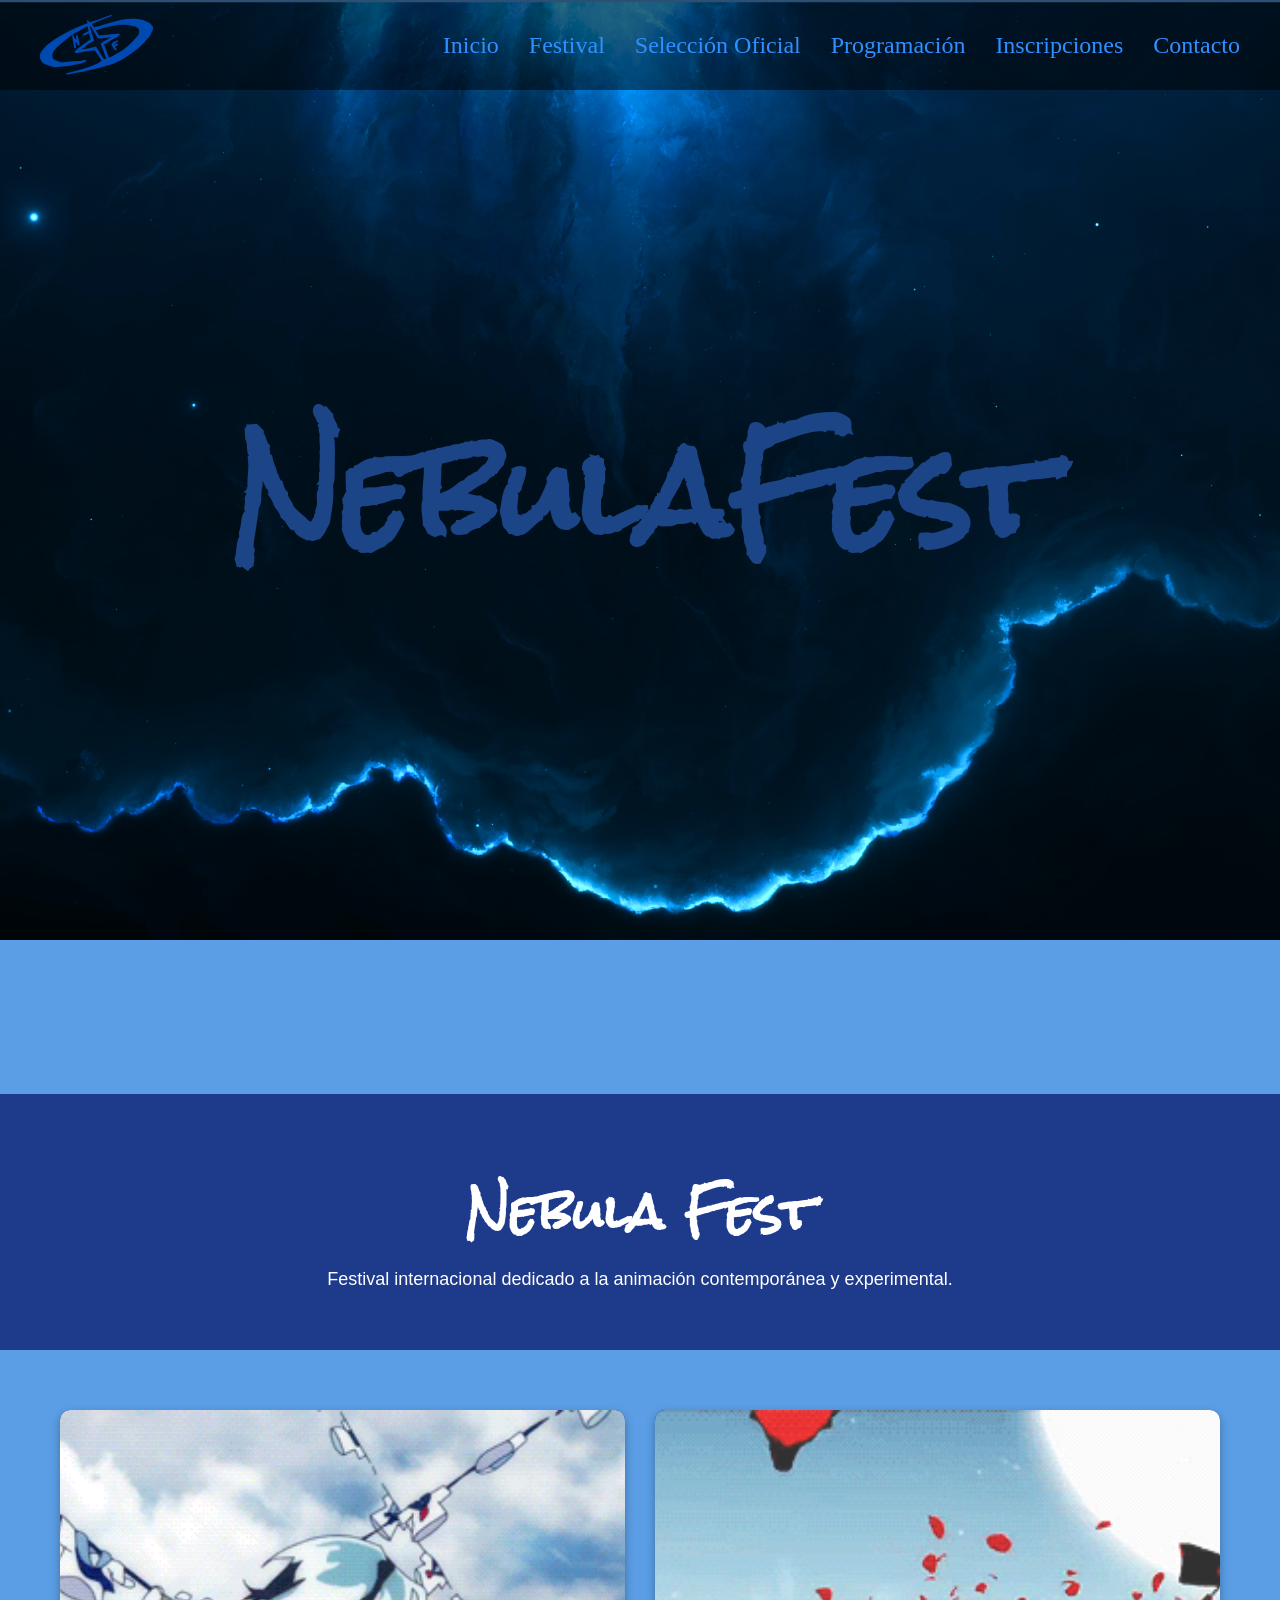
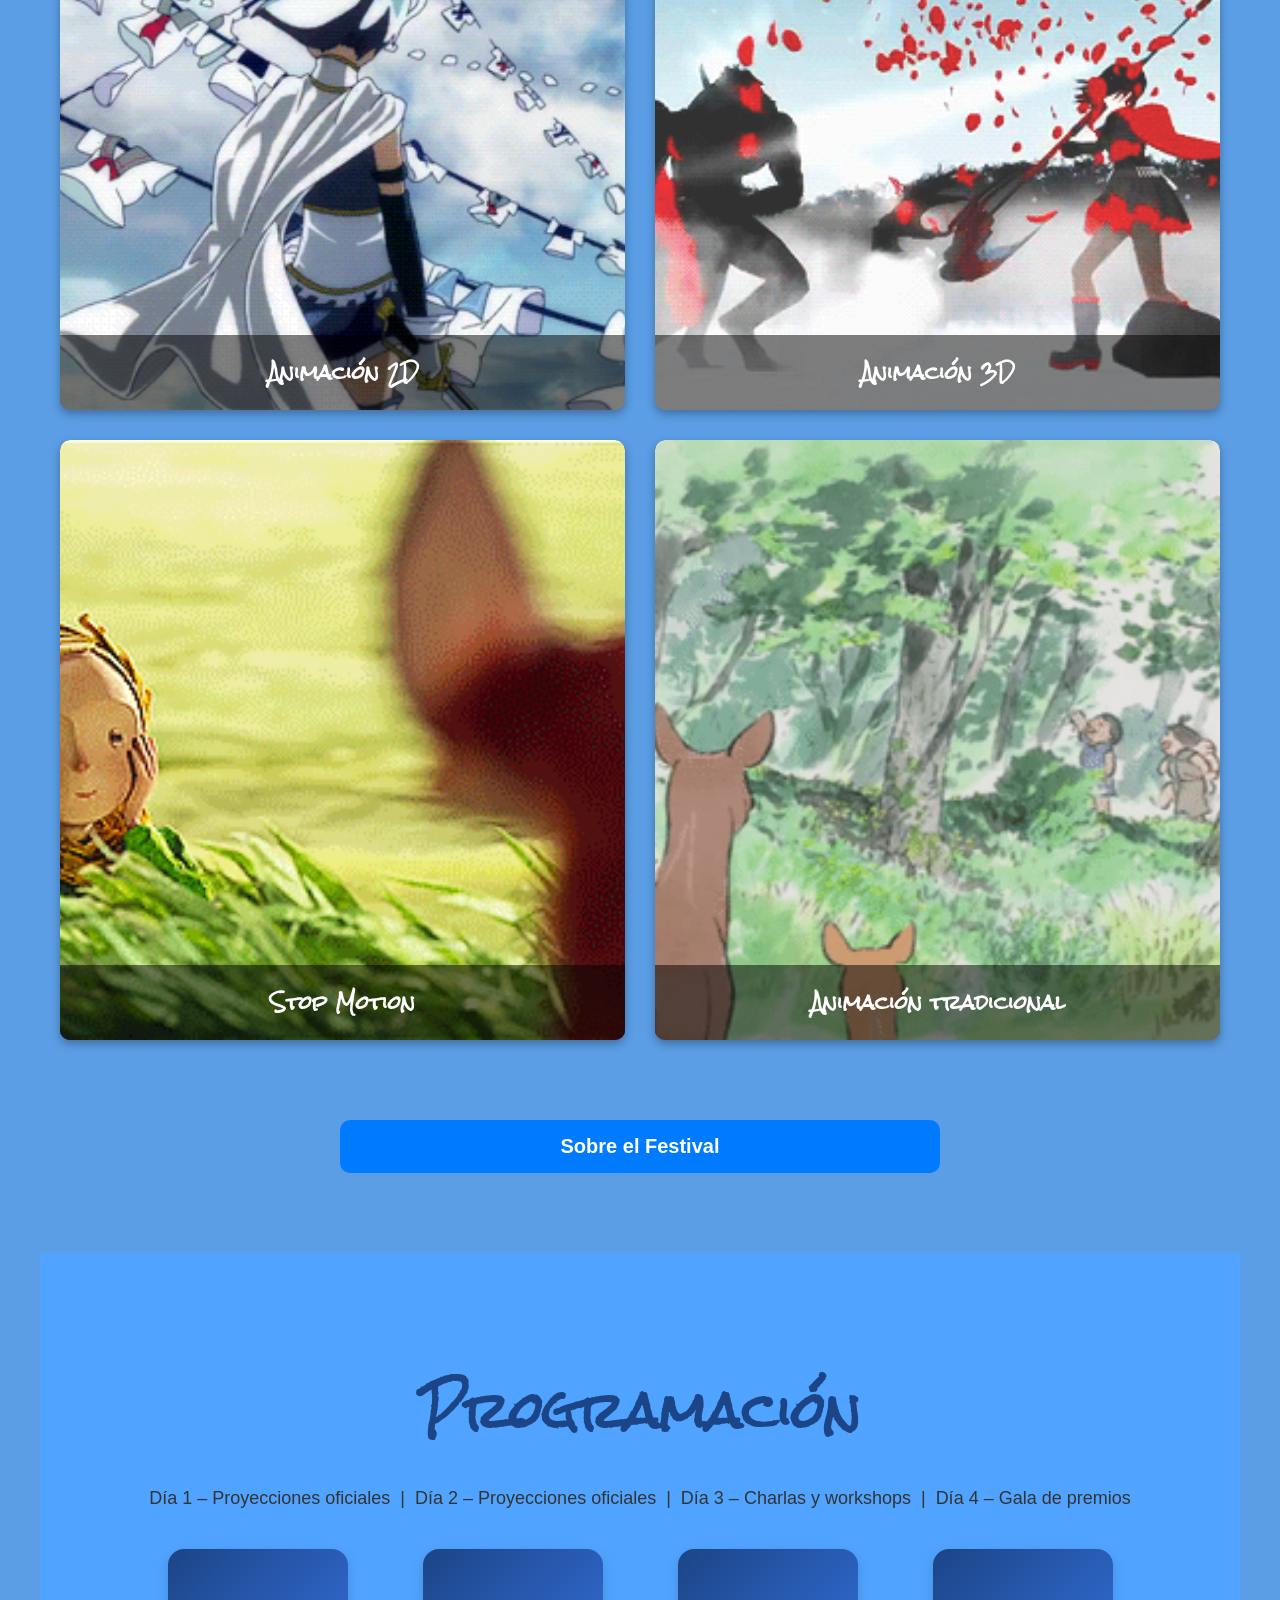
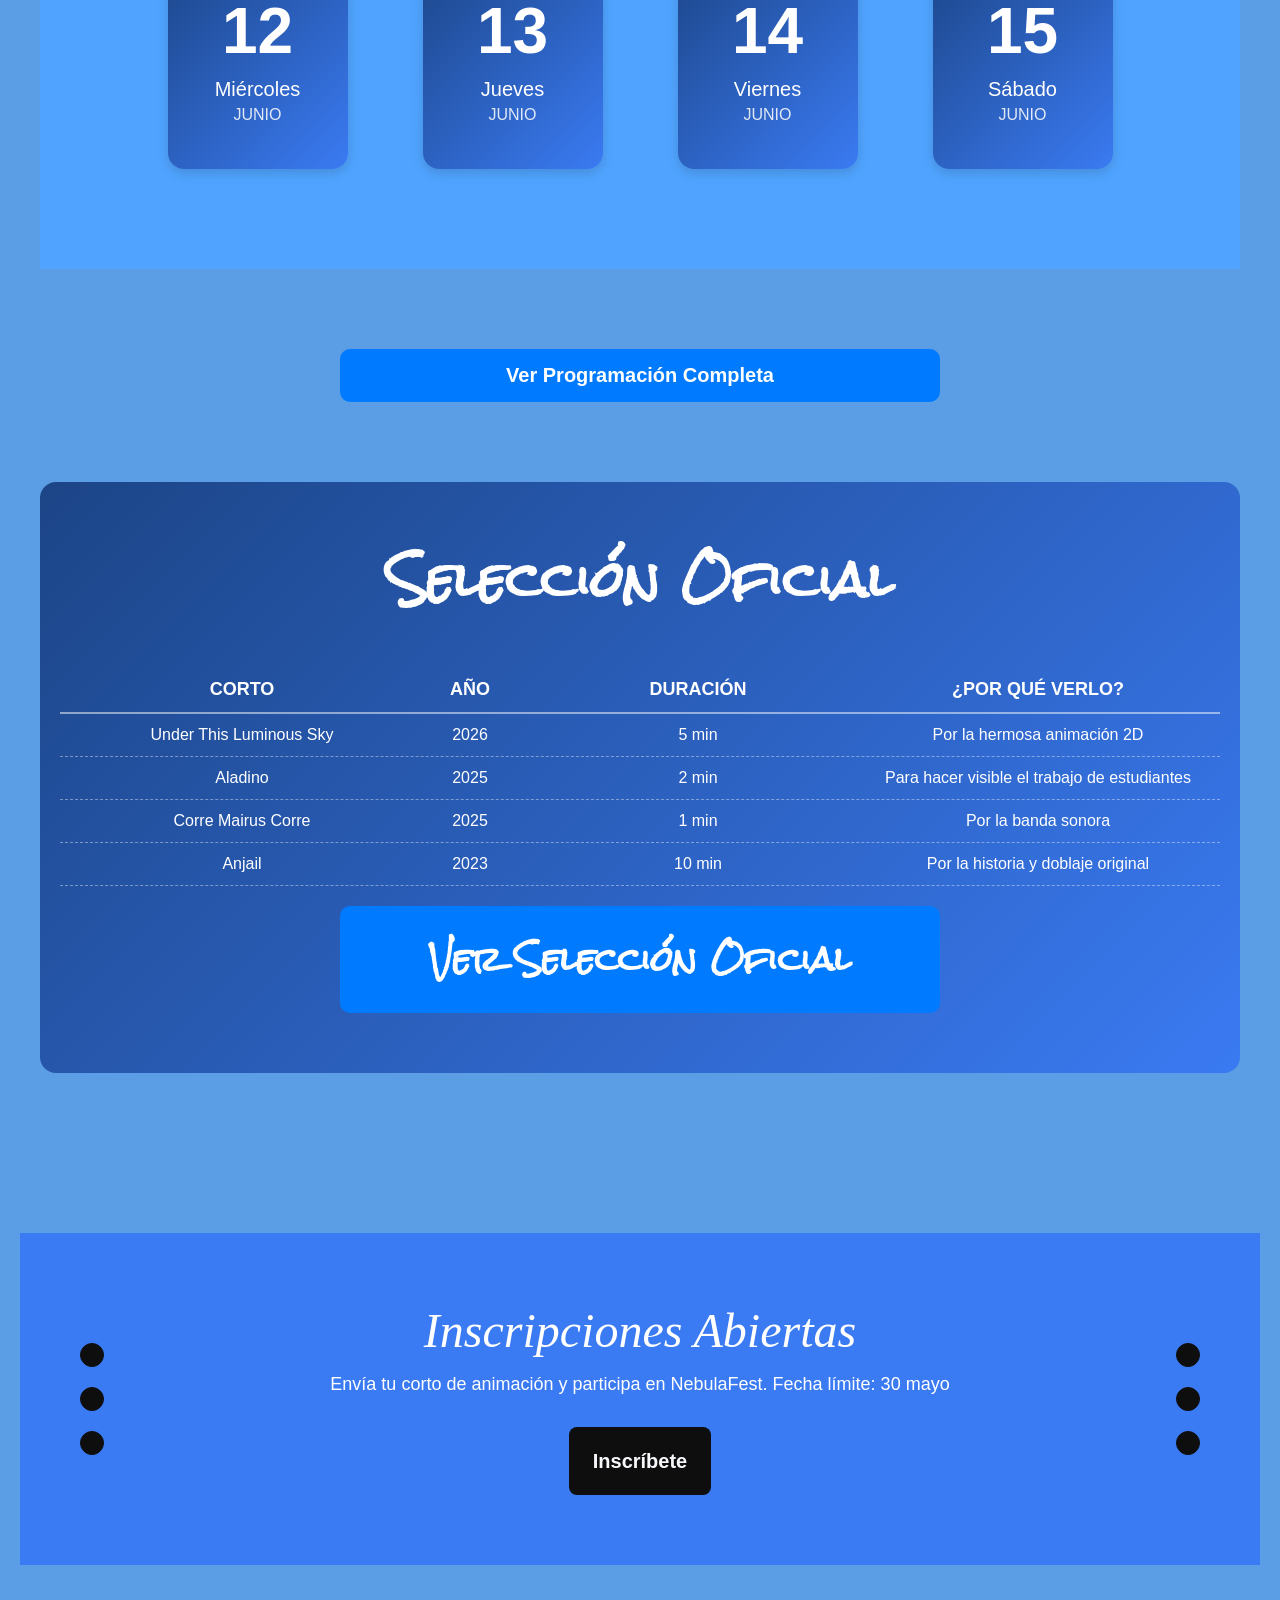
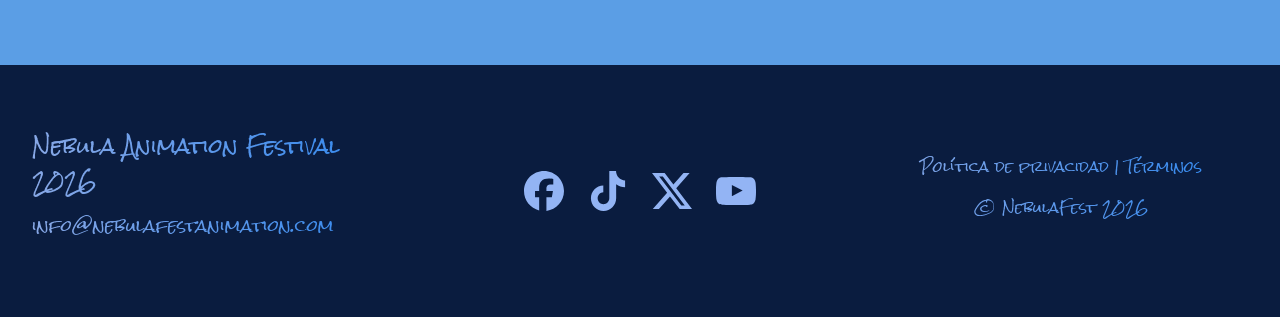
==== commit ecab688c: "Update NebulaFest_index.html" ====
--- a/NebulaFest_index.html
+++ b/NebulaFest_index.html
@@ -7,6 +7,9 @@
   <title>NebulaFest</title>
   <link rel="stylesheet" href="style_index.css">
   <link rel="stylesheet" href="Style_General_Header_and_Footer.css">
+  <link rel="preconnect" href="https://fonts.googleapis.com">
+<link rel="preconnect" href="https://fonts.gstatic.com" crossorigin>
+<link href="https://fonts.googleapis.com/css2?family=Rock+Salt&display=swap" rel="stylesheet">
 </head>
 
   <!-- HEADER -->
@@ -245,4 +248,4 @@
     </footer>
 
 </body>
-</html>+</html>
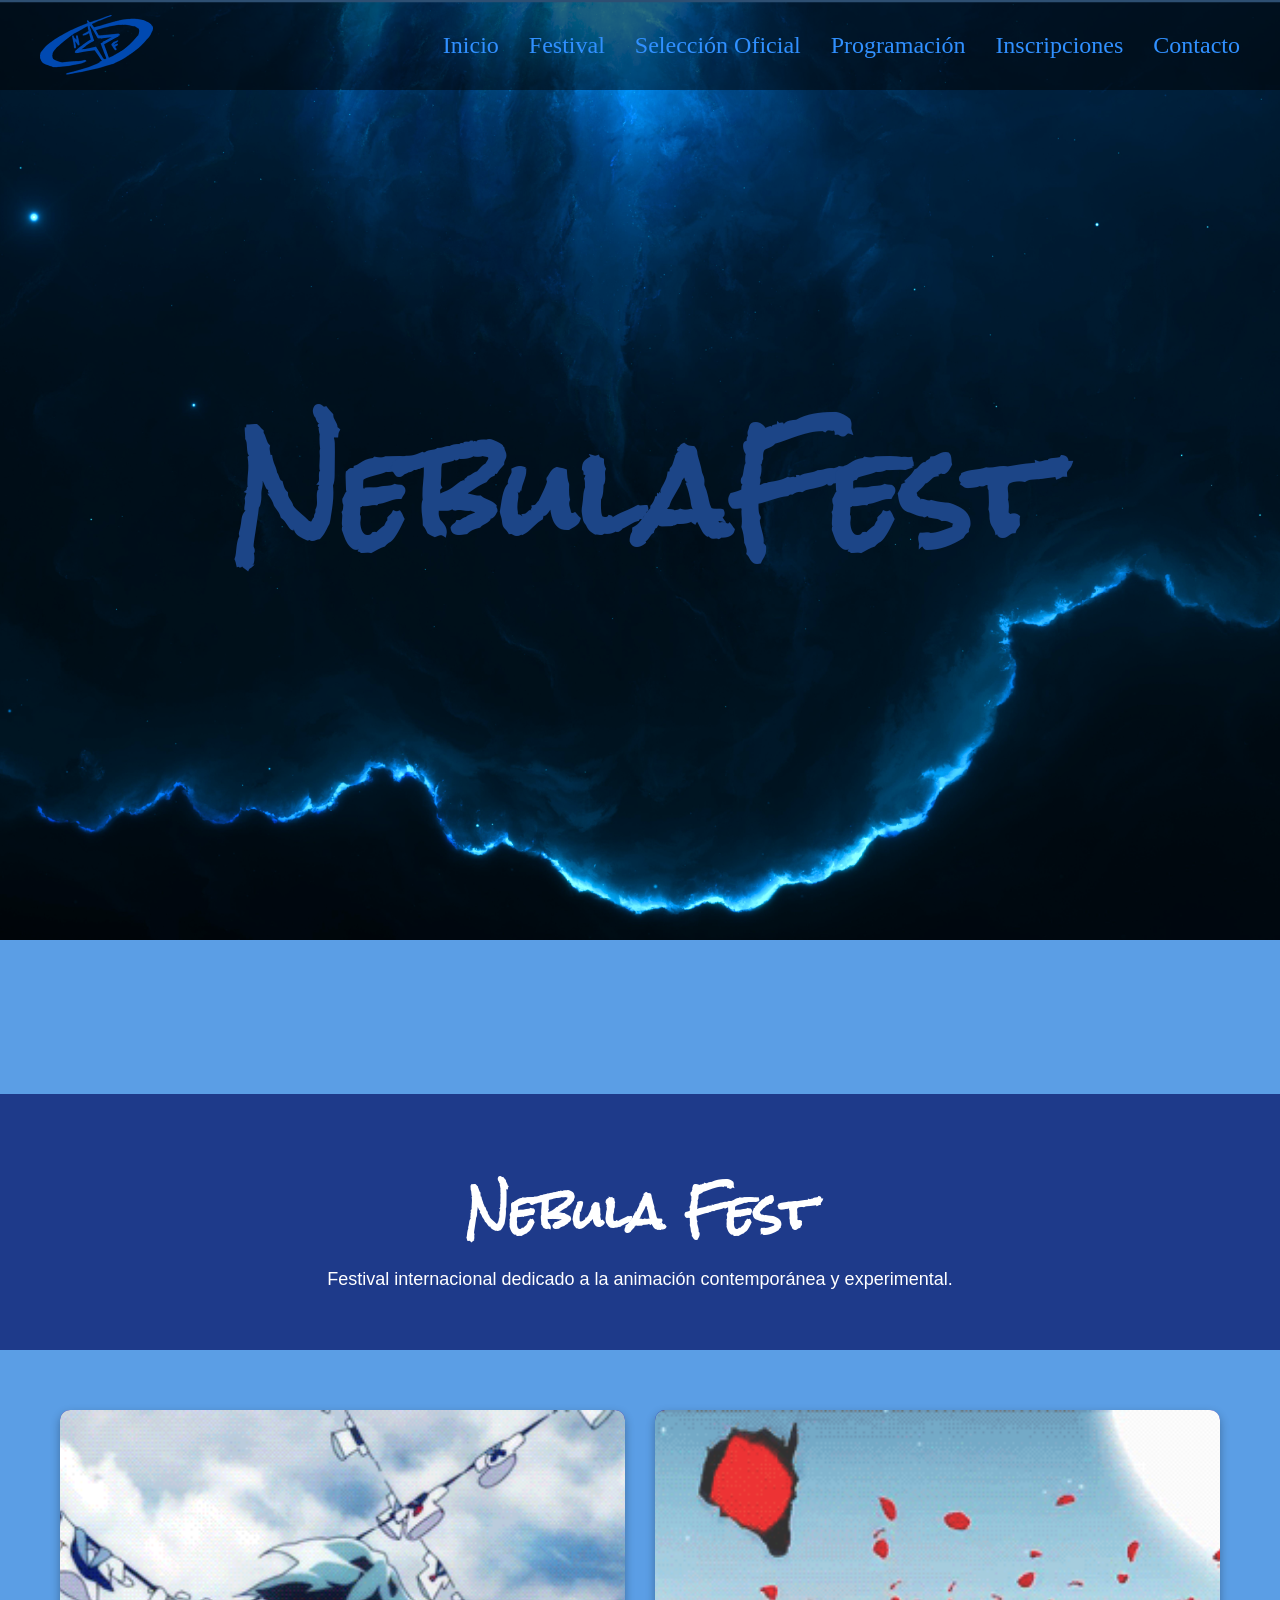
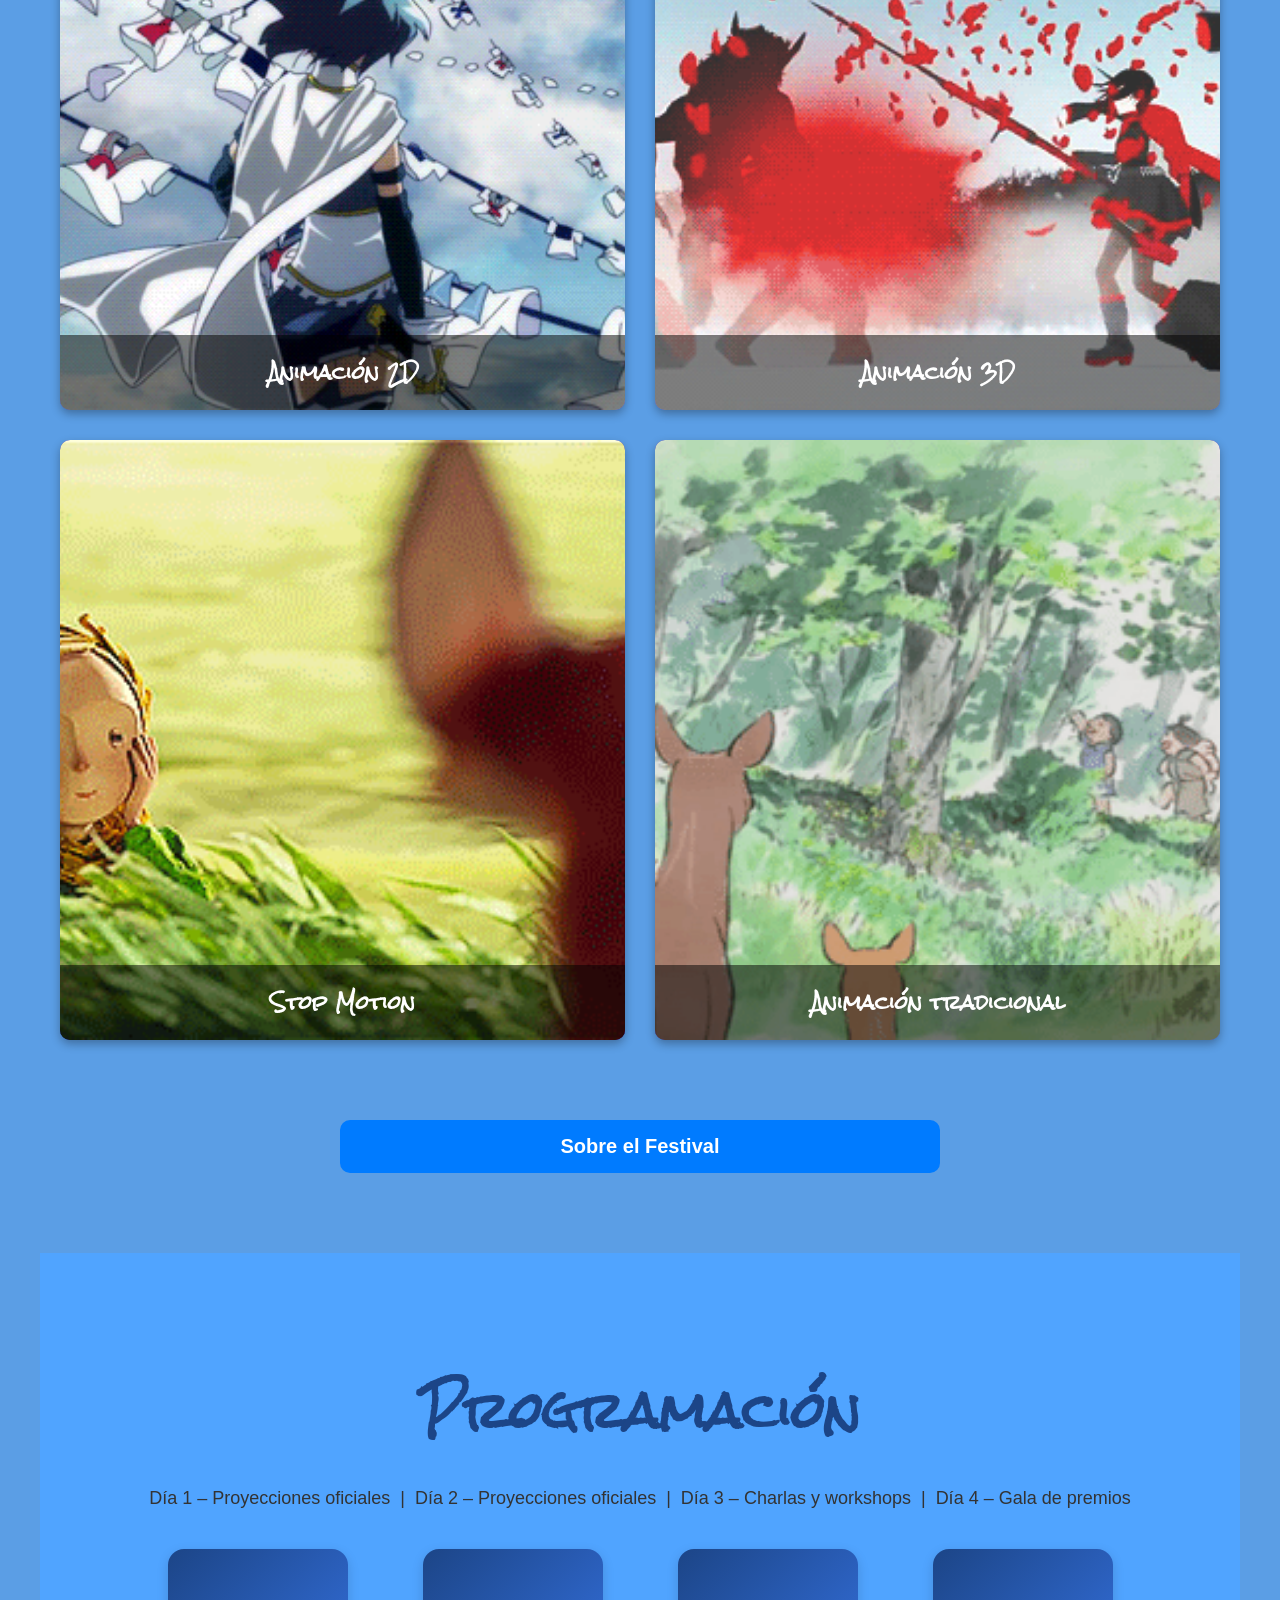
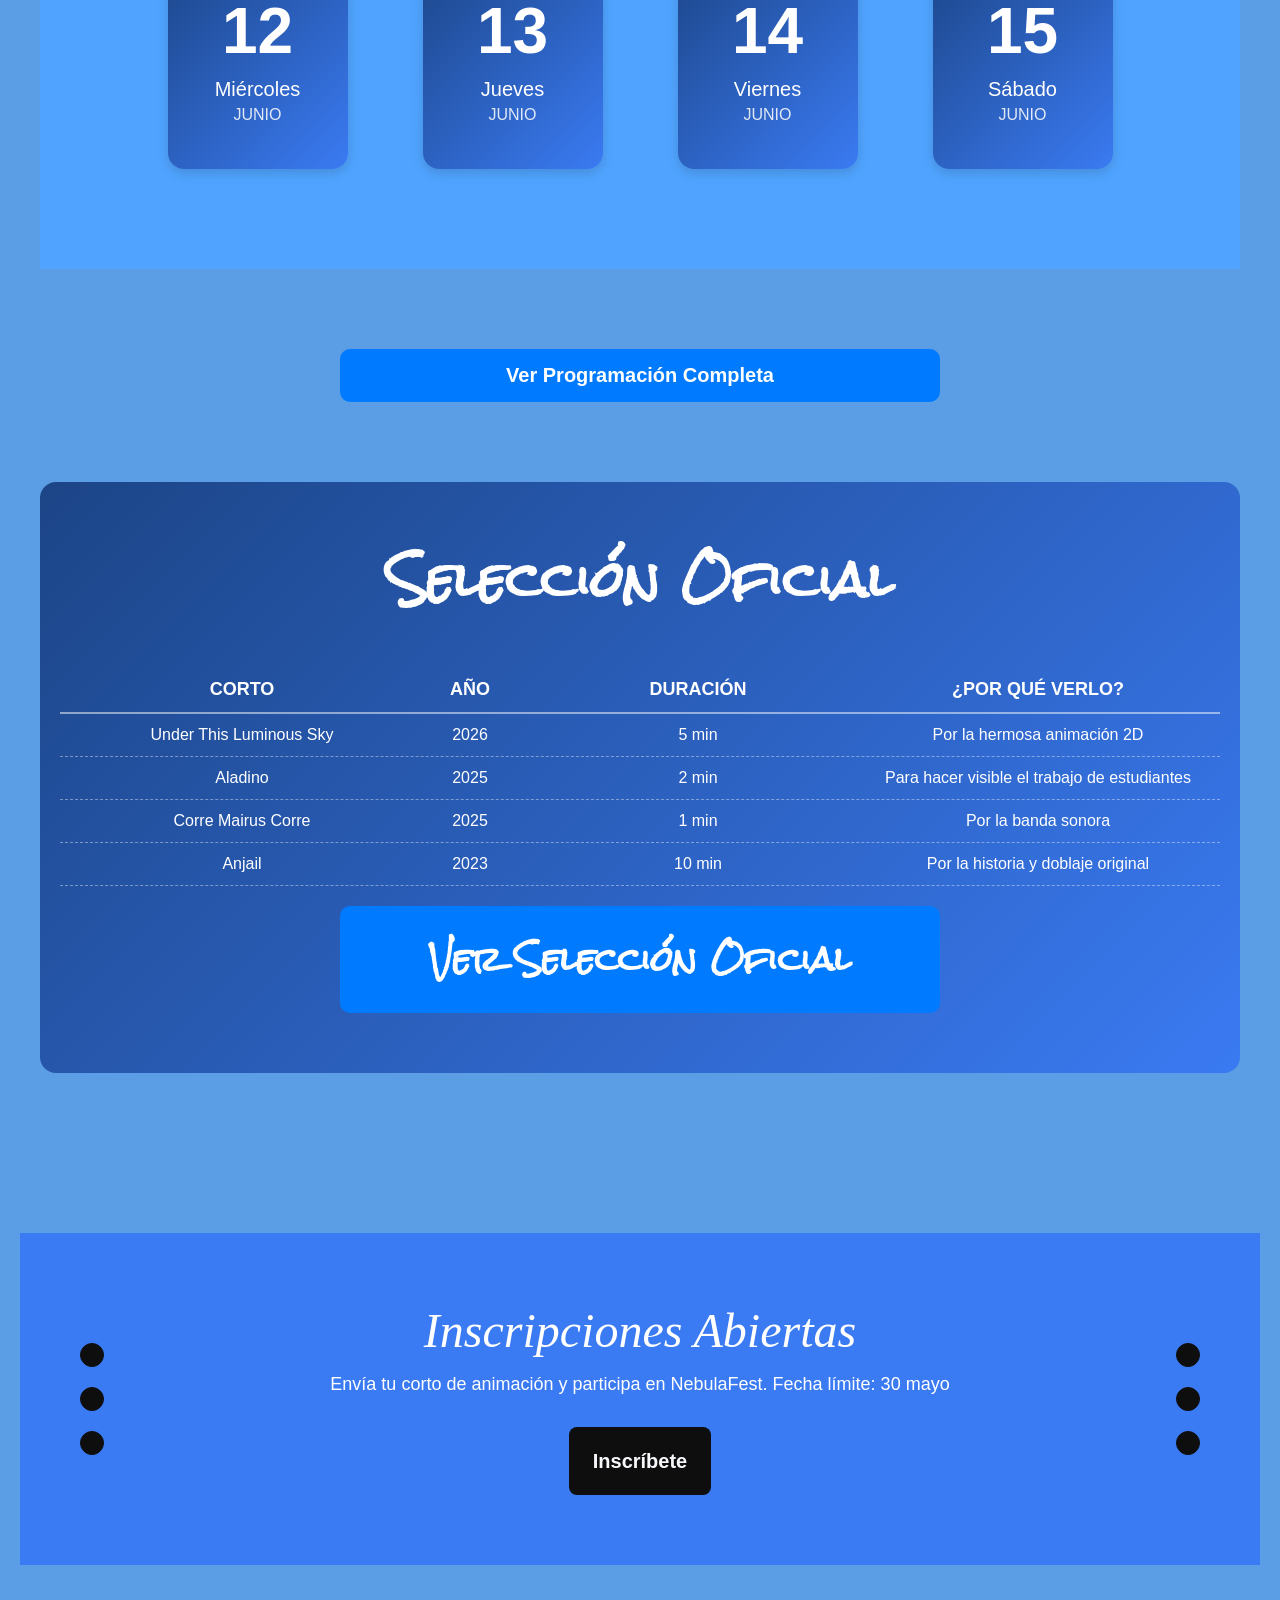
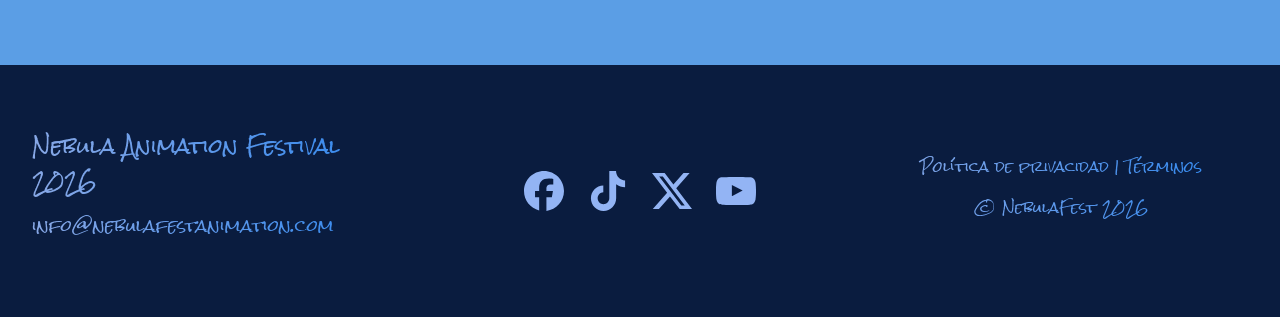
==== commit 19132a69: "Update NebulaFest_index.html" ====
--- a/NebulaFest_index.html
+++ b/NebulaFest_index.html
@@ -7,9 +7,7 @@
   <title>NebulaFest</title>
   <link rel="stylesheet" href="style_index.css">
   <link rel="stylesheet" href="Style_General_Header_and_Footer.css">
-  <link rel="preconnect" href="https://fonts.googleapis.com">
-<link rel="preconnect" href="https://fonts.gstatic.com" crossorigin>
-<link href="https://fonts.googleapis.com/css2?family=Rock+Salt&display=swap" rel="stylesheet">
+  <link href="https://fonts.googleapis.com/css2?family=Rock+Salt&display=swap" rel="stylesheet">
 </head>
 
   <!-- HEADER -->
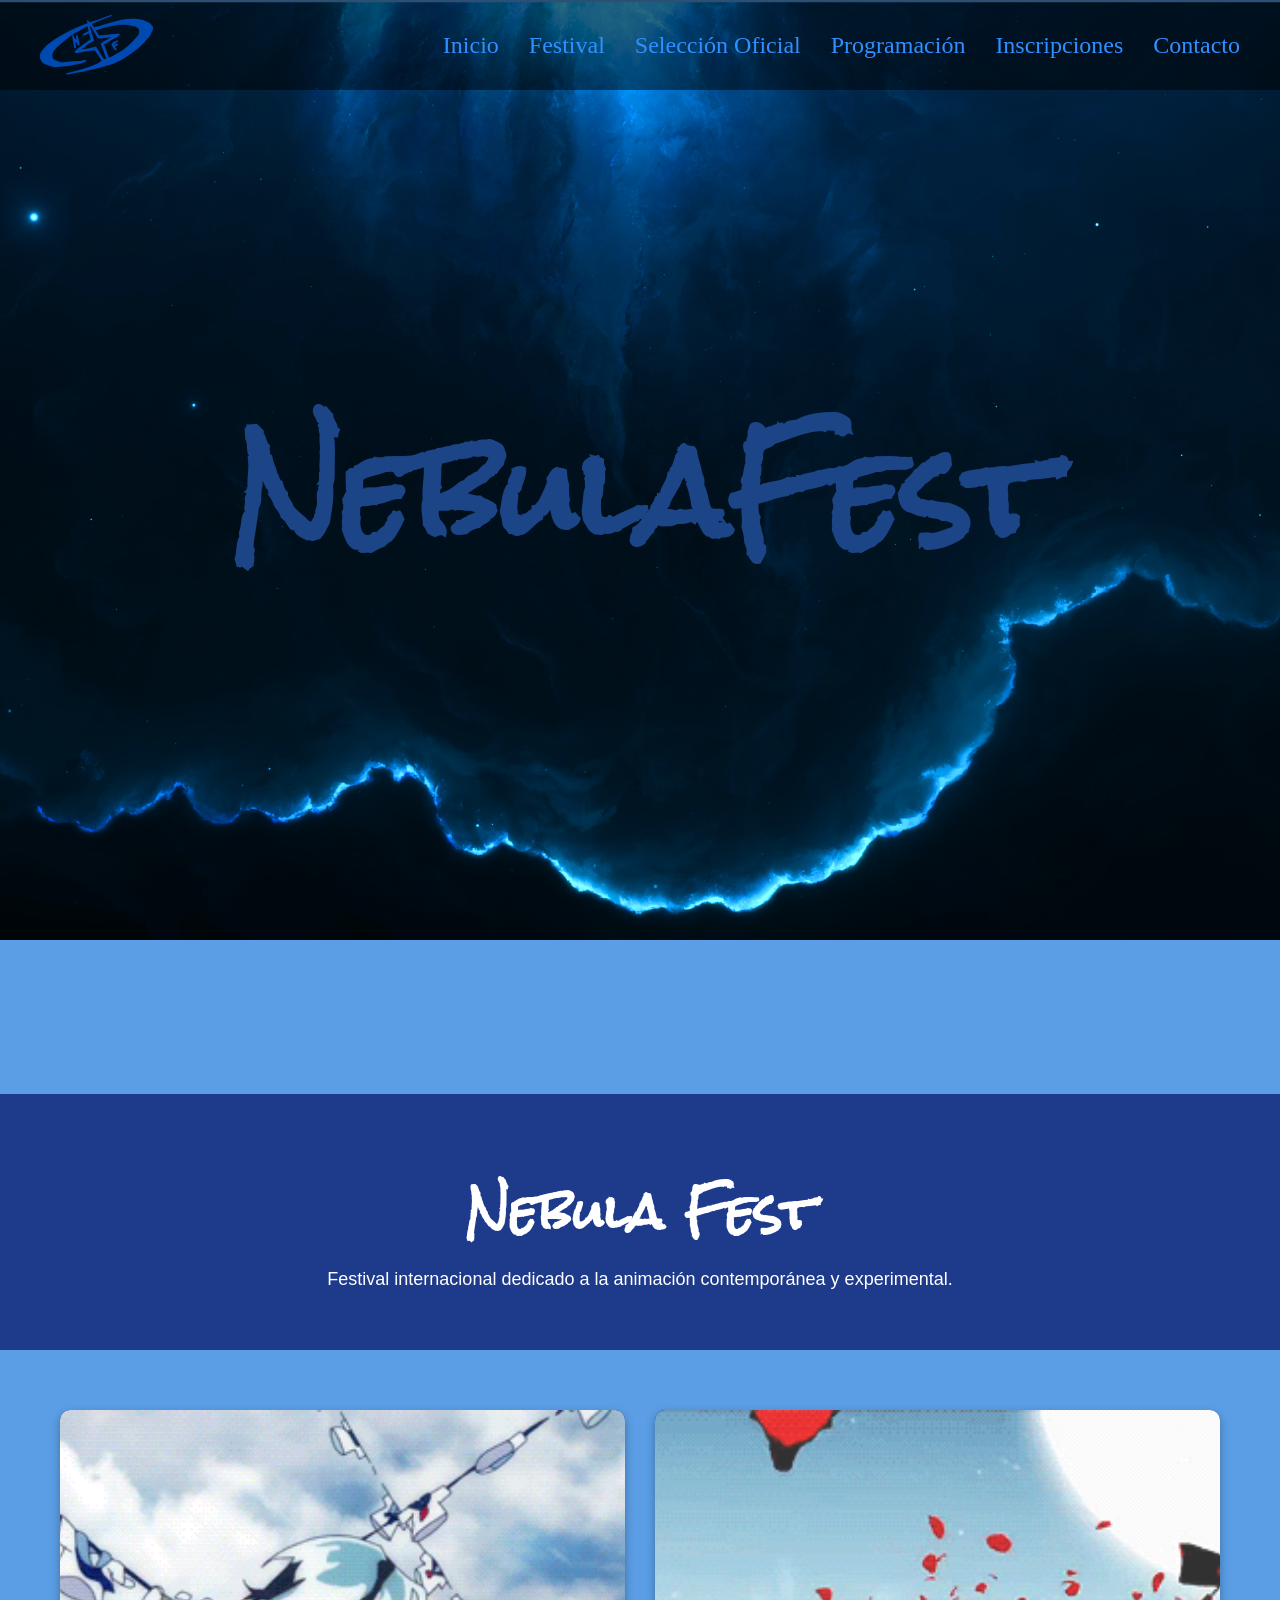
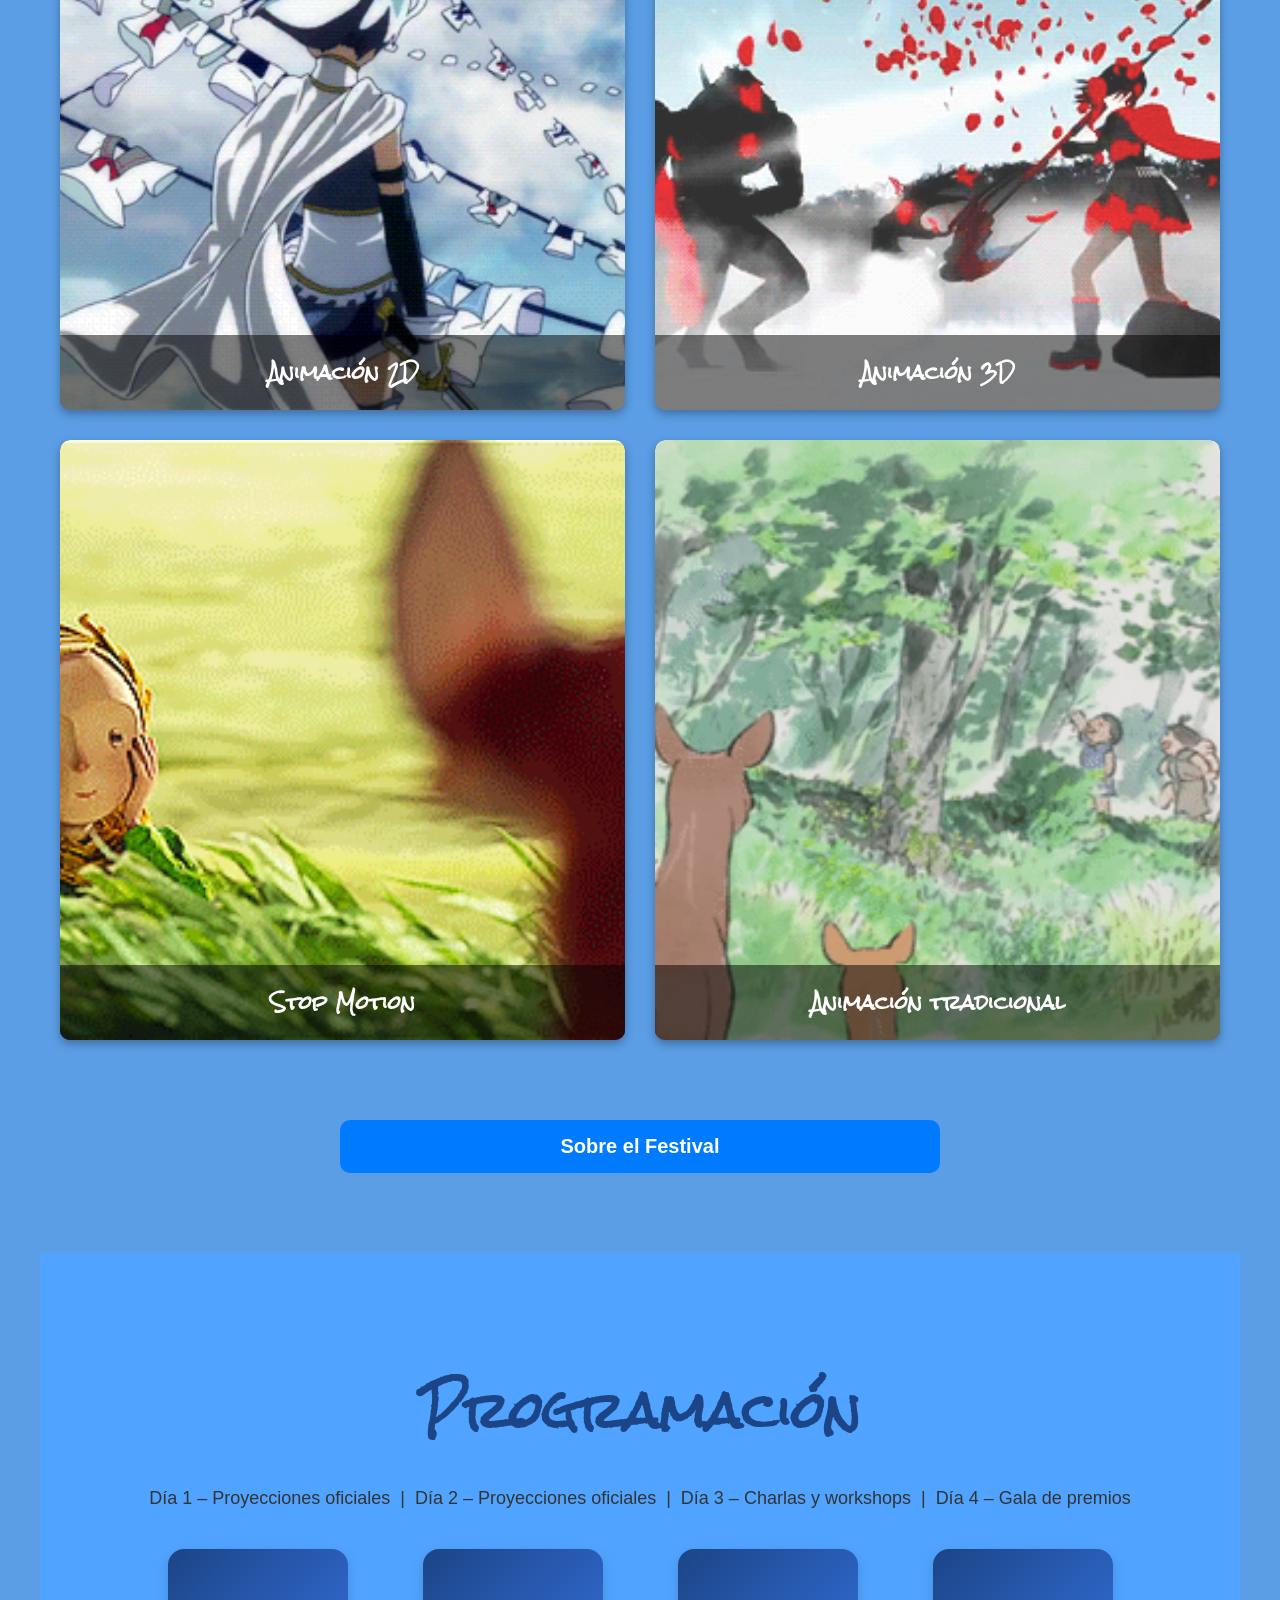
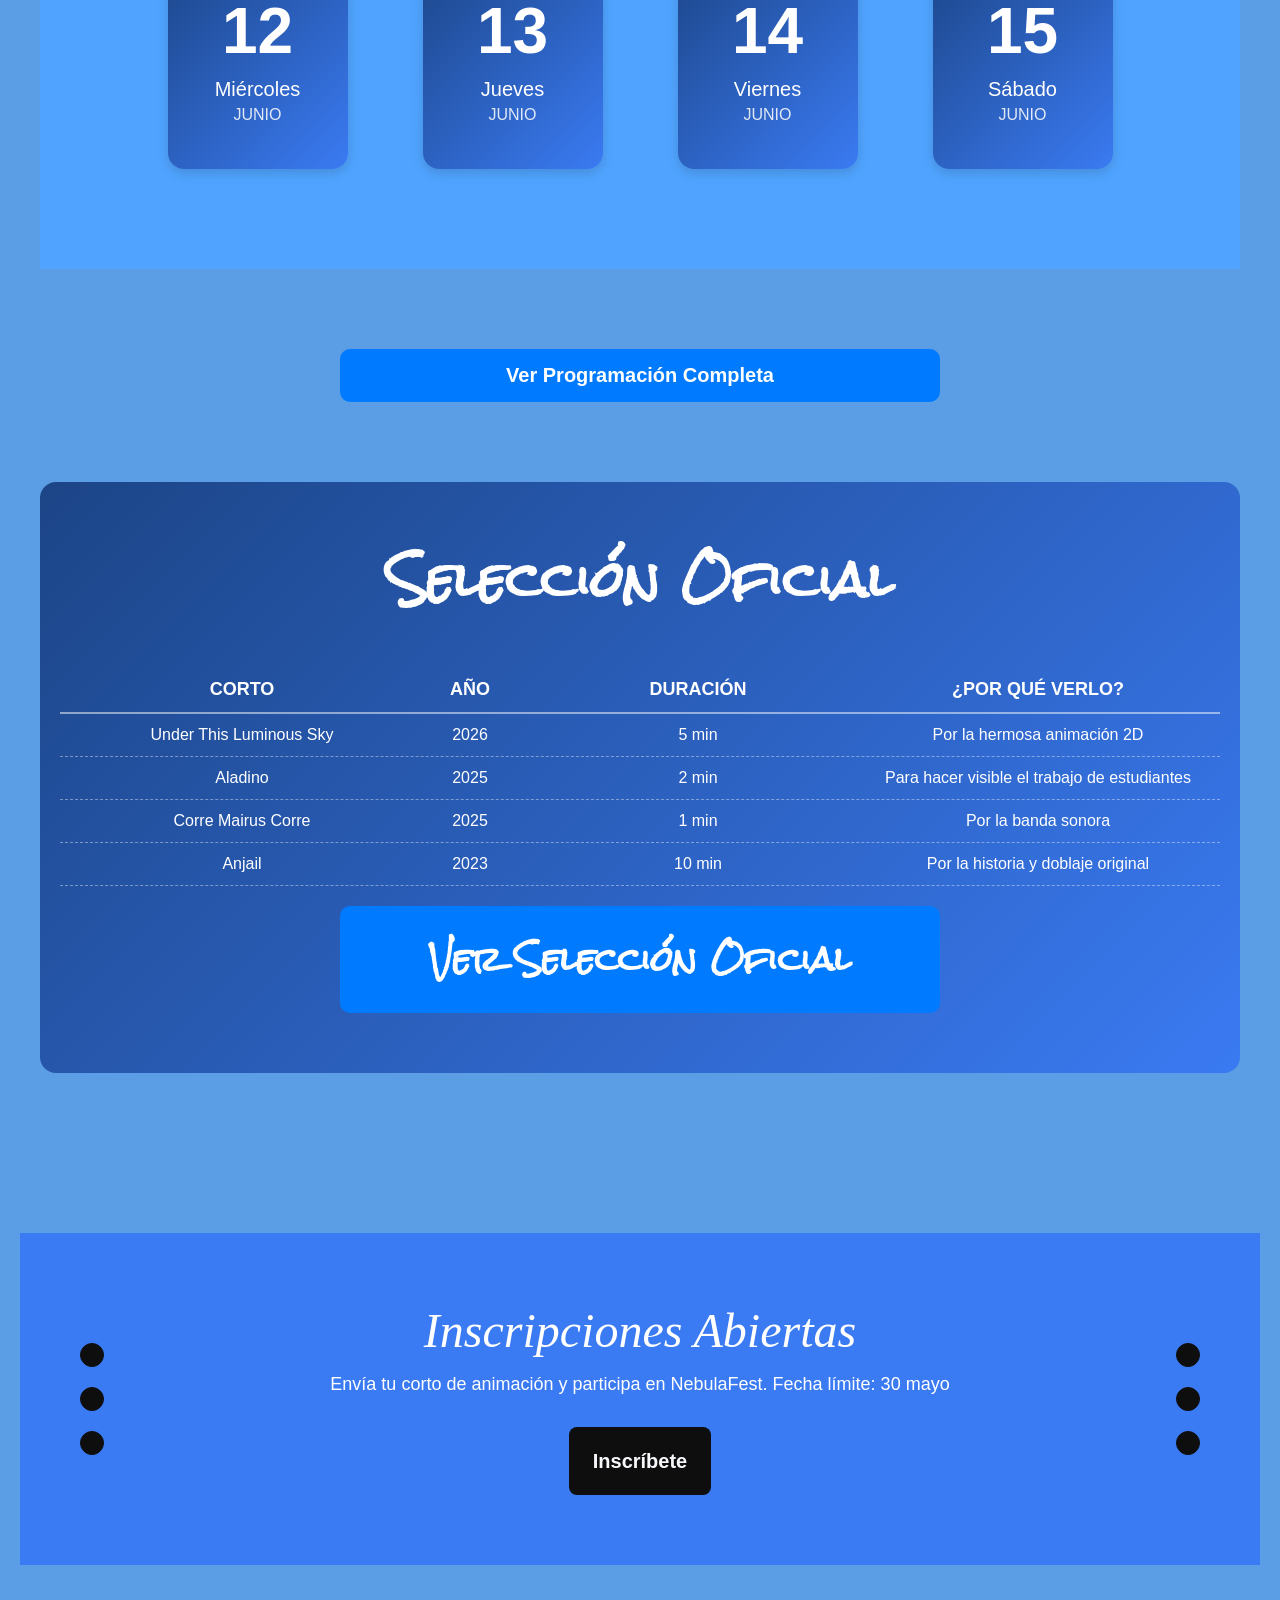
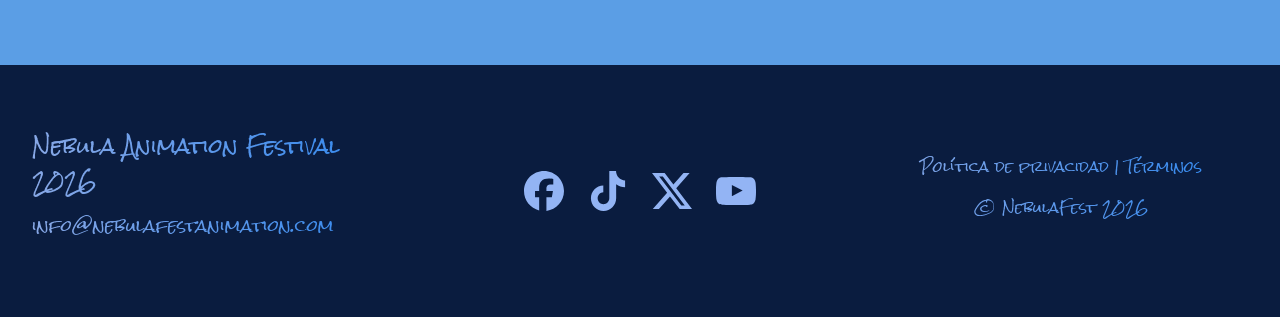
==== commit b73165ee: "Update NebulaFest_index.html" ====
--- a/NebulaFest_index.html
+++ b/NebulaFest_index.html
@@ -7,6 +7,8 @@
   <title>NebulaFest</title>
   <link rel="stylesheet" href="style_index.css">
   <link rel="stylesheet" href="Style_General_Header_and_Footer.css">
+  <link rel="preconnect" href="https://fonts.googleapis.com">
+  <link rel="preconnect" href="https://fonts.gstatic.com" crossorigin>
   <link href="https://fonts.googleapis.com/css2?family=Rock+Salt&display=swap" rel="stylesheet">
 </head>
 
